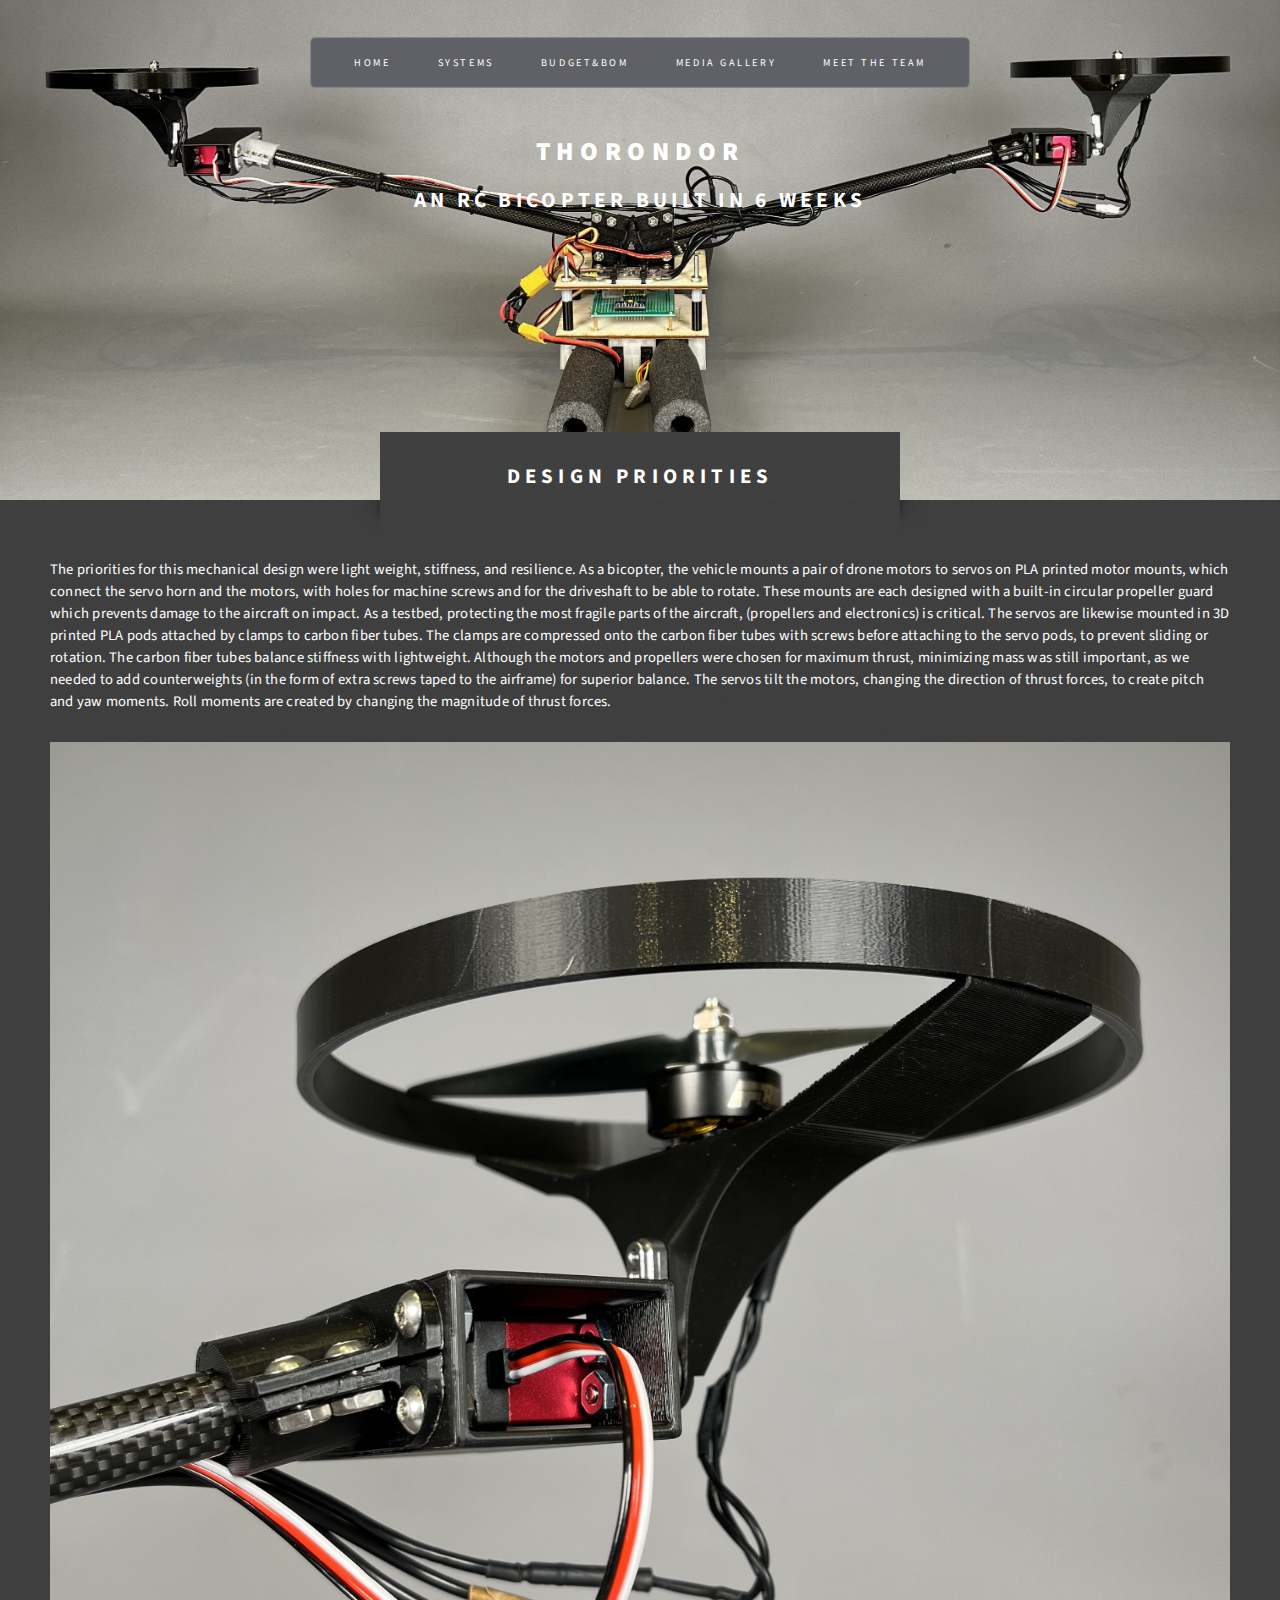
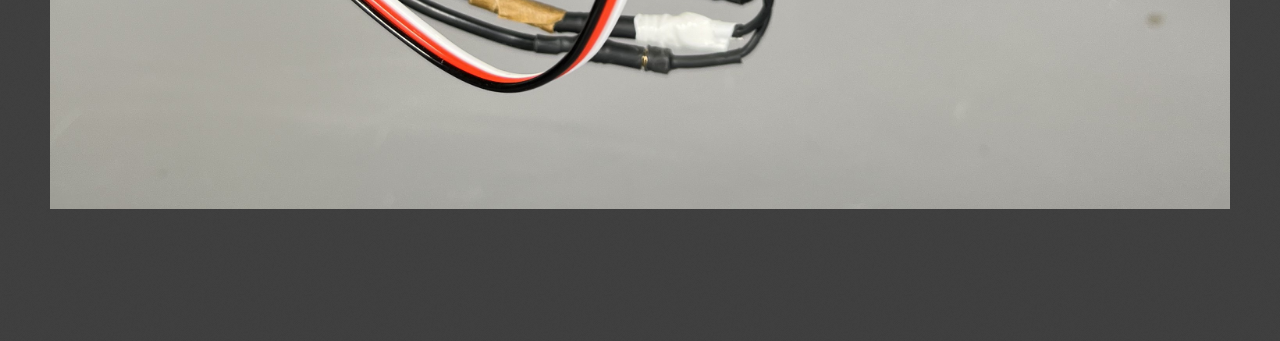
==== budget.html @ 1b98f62d "Added Mechanical Banner" ====
<!DOCTYPE HTML>
<!--
	Escape Velocity by HTML5 UP
	html5up.net | @ajlkn
	Free for personal and commercial use under the CCA 3.0 license (html5up.net/license)
-->
<html>
	<head>
		<title>Left Sidebar - Escape Velocity by HTML5 UP</title>
		<meta charset="utf-8" />
		<meta name="viewport" content="width=device-width, initial-scale=1, user-scalable=no" />
		<link rel="stylesheet" href="assets/css/main.css" />
	</head>
	<body class="left-sidebar is-preload">
		<div id="page-wrapper">

			<!-- Header -->
			<section id="header" class="wrapper" style="background: url('images/Hero_shot.jpg') no-repeat center center; background-size: cover; padding: 40px; text-align: center;min-height: 500px;" >

				<!-- Logo -->
				<div id="logo" style="position: relative; top: -70px;">
					<h1><a href="index.html"style = "color:white">Thorondor</a></h1>
					<p style = "color:white;font-size: 16pt;font-weight: bold;">An RC Bicopter Built in 6 Weeks</p>
				</div>

				<!-- Nav -->
					<nav id="nav">
						<ul>
							<li><a href="index.html">Home</a></li>
							<li>
								<a href="#">Systems</a>
								<ul>
									<li class = "current"></li><a href="mechanical.html">Mechanical</a></li>
									<li><a href="#">Software</a></li>
									<li><a href="electrial.html">Electrical</a></li>
									<li><a href="#">Simulation</a></li>
								</ul>
							</li>
							<li><a href="budget.html">Budget&BOM</a></li>
							<li><a href="right-sidebar.html">Media Gallery</a></li>
							<li><a href="team.html">Meet the Team</a></li>
						</ul>
					</nav>

			</section>
			<div id="main" class="wrapper style3">
				<div class="title">Design Priorities</div>
				<div class="container">
					<div id="content">
							<article class="box post">
								<header class="style2">
									<p style="color:white";>
										The priorities for this mechanical design were light weight, stiffness, and resilience. As a bicopter, the vehicle mounts a pair of drone motors
										 to servos on PLA printed motor mounts, which connect the servo horn and the motors, with holes for machine screws and for the driveshaft to be 
										 able to rotate. These mounts are each designed with a built-in circular propeller guard which prevents damage to the aircraft on impact. As a 
										 testbed, protecting the most fragile parts of the aircraft, (propellers and electronics) is critical. The servos are likewise mounted in 3D 
										 printed PLA pods attached by clamps to carbon fiber tubes. The clamps are compressed onto the carbon fiber tubes with screws before attaching 
										 to the servo pods, to prevent sliding or rotation. The carbon fiber tubes balance stiffness with lightweight. Although the motors and propellers
										  were chosen for maximum thrust, minimizing mass was still important, as we needed to add counterweights (in the form of extra screws taped to 
										  the airframe) for superior balance. The servos tilt the motors, changing the direction of thrust forces, to create pitch and yaw moments.
										 Roll moments are created by changing the magnitude of thrust forces. 
								</header>
								<a href="#" class="image featured" style= "border: none;">
									<img src="images/mechanical/Nacell.jpg" alt="" />
								</a>
						</div>

				</div>
			</div>


		<!-- Scripts -->
			<script src="assets/js/jquery.min.js"></script>
			<script src="assets/js/jquery.dropotron.min.js"></script>
			<script src="assets/js/browser.min.js"></script>
			<script src="assets/js/breakpoints.min.js"></script>
			<script src="assets/js/util.js"></script>
			<script src="assets/js/main.js"></script>

	</body>
</html>
---- assets/css/main.css ----
@import url("fontawesome-all.min.css");
@import url("https://fonts.googleapis.com/css?family=Source+Sans+Pro:400,400italic,700,900");

/*
	Escape Velocity by HTML5 UP
	html5up.net | @ajlkn
	Free for personal and commercial use under the CCA 3.0 license (html5up.net/license)
*/

html, body, div, span, applet, object,
iframe, h1, h2, h3, h4, h5, h6, p, blockquote,
pre, a, abbr, acronym, address, big, cite,
code, del, dfn, em, img, ins, kbd, q, s, samp,
small, strike, strong, sub, sup, tt, var, b,
u, i, center, dl, dt, dd, ol, ul, li, fieldset,
form, label, legend, table, caption, tbody,
tfoot, thead, tr, th, td, article, aside,
canvas, details, embed, figure, figcaption,
footer, header, hgroup, menu, nav, output, ruby,
section, summary, time, mark, audio{
	margin: 0;
	padding: 0;
	border: 0;
	font-size: 100%;
	font: inherit;
	vertical-align: baseline;}

article, aside, details, figcaption, figure,
footer, header, hgroup, menu, nav, section {
	display: block;}

body {
	line-height: 1;
}

ol, ul {
	list-style: none;
}
.video-container {
    position: relative;
    width: 100%; /* Adjust width as needed */
    height: auto; /* Maintain aspect ratio */
    overflow: hidden;
}

video {
    width: 100%; /* Video will span the full width of the container */
    height: auto; /* Maintain aspect ratio */
    object-fit: cover; /* Ensures the video fills the container without distortion */
}
blockquote, q {
	quotes: none;
}

	blockquote:before, blockquote:after, q:before, q:after {
		content: '';
		content: none;
	}

table {
	border-collapse: collapse;
	border-spacing: 0;
}

body {
	-webkit-text-size-adjust: none;
}

mark {
	background-color: transparent;
	color: inherit;
}

input::-moz-focus-inner {
	border: 0;
	padding: 0;
}
.separator {
    width: 100%; /* Full width of the container */
    height: 2px; /* Thickness of the line */
    background-color: #383838; /* Line color */
    margin: 20px 0; /* Spacing above and below the line */
}
input, select, textarea {
	-moz-appearance: none;
	-webkit-appearance: none;
	-ms-appearance: none;
	appearance: none;
}

/* Basic */

	@-ms-viewport {
		width: device-width;
	}

	html {
		box-sizing: border-box;
	}

	*, *:before, *:after {
		box-sizing: inherit;
	}

	body.is-preload *, body.is-preload *:before, body.is-preload *:after {
		-moz-animation: none !important;
		-webkit-animation: none !important;
		-ms-animation: none !important;
		animation: none !important;
		-moz-transition: none !important;
		-webkit-transition: none !important;
		-ms-transition: none !important;
		transition: none !important;
	}

	body, input, textarea, select {
		font-family: 'Source Sans Pro', sans-serif;
		font-weight: 400;
		color: #919499;
		font-size: 14pt;
		line-height: 1.75em;
		letter-spacing: 0.025em;
	}

	h1, h2, h3, h4, h5, h6 {
		font-weight: 700;
		color: #484d55;
	}

		h1 a, h2 a, h3 a, h4 a, h5 a, h6 a {
			color: inherit;
			text-decoration: none;
		}

	a {
		-moz-transition: color .25s ease-in-out;
		-webkit-transition: color .25s ease-in-out;
		-ms-transition: color .25s ease-in-out;
		transition: color .25s ease-in-out;
		text-decoration: underline;
		color: #717479;
	}

		a:hover {
			text-decoration: none;
		}

	strong, b {
		font-weight: 700;
		color: #484d55;
	}

	blockquote {
		border-left: solid 0.5em #ddd;
		padding: 1em 0 1em 2em;
		font-style: italic;
	}

	em, i {
		font-style: italic;
	}

	hr {
		border: 0;
		border-top: solid 1px #ddd;
		margin: 2em 0 2em 0;
	}

	sub {
		position: relative;
		top: 0.5em;
		font-size: 0.8em;
	}

	sup {
		position: relative;
		top: -0.5em;
		font-size: 0.8em;
	}

	.nobr {
		white-space: nowrap;
	}

	br.clear {
		clear: both;
	}

	p, ul, ol, dl, table, blockquote, form {
		margin-bottom: 2em;
	}

/* Container */

	.container {
		margin: 0 auto;
		max-width: 100%;
		width: 68em;
	}

		@media screen and (max-width: 1680px) {

			.container {
				width: 70em;
			}

		}

		@media screen and (max-width: 1280px) {

			.container {
				width: calc(100% - 100px);
			}

		}

		@media screen and (max-width: 980px) {

			.container {
				width: calc(100% - 100px);
			}

		}

		@media screen and (max-width: 736px) {

			.container {
				width: calc(100% - 40px);
			}

		}

/* Row */

	.row {
		display: flex;
		flex-wrap: wrap;
		box-sizing: border-box;
		align-items: stretch;
	}

		.row > * {
			box-sizing: border-box;
		}

		.row.gtr-uniform > * > :last-child {
			margin-bottom: 0;
		}

		.row.aln-left {
			justify-content: flex-start;
		}

		.row.aln-center {
			justify-content: center;
		}

		.row.aln-right {
			justify-content: flex-end;
		}

		.row.aln-top {
			align-items: flex-start;
		}

		.row.aln-middle {
			align-items: center;
		}

		.row.aln-bottom {
			align-items: flex-end;
		}

		.row > .imp {
			order: -1;
		}

		.row > .col-1 {
			width: 8.33333%;
		}

		.row > .off-1 {
			margin-left: 8.33333%;
		}

		.row > .col-2 {
			width: 16.66667%;
		}

		.row > .off-2 {
			margin-left: 16.66667%;
		}

		.row > .col-3 {
			width: 25%;
		}

		.row > .off-3 {
			margin-left: 25%;
		}

		.row > .col-4 {
			width: 33.33333%;
		}

		.row > .off-4 {
			margin-left: 33.33333%;
		}

		.row > .col-5 {
			width: 41.66667%;
		}

		.row > .off-5 {
			margin-left: 41.66667%;
		}

		.row > .col-6 {
			width: 50%;
		}

		.row > .off-6 {
			margin-left: 50%;
		}

		.row > .col-7 {
			width: 58.33333%;
		}

		.row > .off-7 {
			margin-left: 58.33333%;
		}

		.row > .col-8 {
			width: 66.66667%;
		}

		.row > .off-8 {
			margin-left: 66.66667%;
		}

		.row > .col-9 {
			width: 75%;
		}

		.row > .off-9 {
			margin-left: 75%;
		}

		.row > .col-10 {
			width: 83.33333%;
		}

		.row > .off-10 {
			margin-left: 83.33333%;
		}

		.row > .col-11 {
			width: 91.66667%;
		}

		.row > .off-11 {
			margin-left: 91.66667%;
		}

		.row > .col-12 {
			width: 100%;
		}

		.row > .off-12 {
			margin-left: 100%;
		}

		.row.gtr-0 {
			margin-top: 0px;
			margin-left: 0px;
		}

			.row.gtr-0 > * {
				padding: 0px 0 0 0px;
			}

			.row.gtr-0.gtr-uniform {
				margin-top: 0px;
			}

				.row.gtr-0.gtr-uniform > * {
					padding-top: 0px;
				}

		.row.gtr-25 {
			margin-top: -12.5px;
			margin-left: -12.5px;
		}

			.row.gtr-25 > * {
				padding: 12.5px 0 0 12.5px;
			}

			.row.gtr-25.gtr-uniform {
				margin-top: -12.5px;
			}

				.row.gtr-25.gtr-uniform > * {
					padding-top: 12.5px;
				}

		.row.gtr-50 {
			margin-top: -25px;
			margin-left: -25px;
		}

			.row.gtr-50 > * {
				padding: 25px 0 0 25px;
			}

			.row.gtr-50.gtr-uniform {
				margin-top: -25px;
			}

				.row.gtr-50.gtr-uniform > * {
					padding-top: 25px;
				}

		.row {
			margin-top: -50px;
			margin-left: -50px;
		}

			.row > * {
				padding: 50px 0 0 50px;
			}

			.row.gtr-uniform {
				margin-top: -50px;
			}

				.row.gtr-uniform > * {
					padding-top: 50px;
				}

		.row.gtr-150 {
			margin-top: -75px;
			margin-left: -75px;
		}

			.row.gtr-150 > * {
				padding: 75px 0 0 75px;
			}

			.row.gtr-150.gtr-uniform {
				margin-top: -75px;
			}

				.row.gtr-150.gtr-uniform > * {
					padding-top: 75px;
				}

		.row.gtr-200 {
			margin-top: -100px;
			margin-left: -100px;
		}

			.row.gtr-200 > * {
				padding: 100px 0 0 100px;
			}

			.row.gtr-200.gtr-uniform {
				margin-top: -100px;
			}

				.row.gtr-200.gtr-uniform > * {
					padding-top: 100px;
				}

		@media screen and (max-width: 1680px) {

			.row {
				display: flex;
				flex-wrap: wrap;
				box-sizing: border-box;
				align-items: stretch;
			}

				.row > * {
					box-sizing: border-box;
				}

				.row.gtr-uniform > * > :last-child {
					margin-bottom: 0;
				}

				.row.aln-left {
					justify-content: flex-start;
				}

				.row.aln-center {
					justify-content: center;
				}

				.row.aln-right {
					justify-content: flex-end;
				}

				.row.aln-top {
					align-items: flex-start;
				}

				.row.aln-middle {
					align-items: center;
				}

				.row.aln-bottom {
					align-items: flex-end;
				}

				.row > .imp-xlarge {
					order: -1;
				}

				.row > .col-1-xlarge {
					width: 8.33333%;
				}

				.row > .off-1-xlarge {
					margin-left: 8.33333%;
				}

				.row > .col-2-xlarge {
					width: 16.66667%;
				}

				.row > .off-2-xlarge {
					margin-left: 16.66667%;
				}

				.row > .col-3-xlarge {
					width: 25%;
				}

				.row > .off-3-xlarge {
					margin-left: 25%;
				}

				.row > .col-4-xlarge {
					width: 33.33333%;
				}

				.row > .off-4-xlarge {
					margin-left: 33.33333%;
				}

				.row > .col-5-xlarge {
					width: 41.66667%;
				}

				.row > .off-5-xlarge {
					margin-left: 41.66667%;
				}

				.row > .col-6-xlarge {
					width: 50%;
				}

				.row > .off-6-xlarge {
					margin-left: 50%;
				}

				.row > .col-7-xlarge {
					width: 58.33333%;
				}

				.row > .off-7-xlarge {
					margin-left: 58.33333%;
				}

				.row > .col-8-xlarge {
					width: 66.66667%;
				}

				.row > .off-8-xlarge {
					margin-left: 66.66667%;
				}

				.row > .col-9-xlarge {
					width: 75%;
				}

				.row > .off-9-xlarge {
					margin-left: 75%;
				}

				.row > .col-10-xlarge {
					width: 83.33333%;
				}

				.row > .off-10-xlarge {
					margin-left: 83.33333%;
				}

				.row > .col-11-xlarge {
					width: 91.66667%;
				}

				.row > .off-11-xlarge {
					margin-left: 91.66667%;
				}

				.row > .col-12-xlarge {
					width: 100%;
				}

				.row > .off-12-xlarge {
					margin-left: 100%;
				}

				.row.gtr-0 {
					margin-top: 0px;
					margin-left: 0px;
				}

					.row.gtr-0 > * {
						padding: 0px 0 0 0px;
					}

					.row.gtr-0.gtr-uniform {
						margin-top: 0px;
					}

						.row.gtr-0.gtr-uniform > * {
							padding-top: 0px;
						}

				.row.gtr-25 {
					margin-top: -12.5px;
					margin-left: -12.5px;
				}

					.row.gtr-25 > * {
						padding: 12.5px 0 0 12.5px;
					}

					.row.gtr-25.gtr-uniform {
						margin-top: -12.5px;
					}

						.row.gtr-25.gtr-uniform > * {
							padding-top: 12.5px;
						}

				.row.gtr-50 {
					margin-top: -25px;
					margin-left: -25px;
				}

					.row.gtr-50 > * {
						padding: 25px 0 0 25px;
					}

					.row.gtr-50.gtr-uniform {
						margin-top: -25px;
					}

						.row.gtr-50.gtr-uniform > * {
							padding-top: 25px;
						}

				.row {
					margin-top: -50px;
					margin-left: -50px;
				}

					.row > * {
						padding: 50px 0 0 50px;
					}

					.row.gtr-uniform {
						margin-top: -50px;
					}

						.row.gtr-uniform > * {
							padding-top: 50px;
						}

				.row.gtr-150 {
					margin-top: -75px;
					margin-left: -75px;
				}

					.row.gtr-150 > * {
						padding: 75px 0 0 75px;
					}

					.row.gtr-150.gtr-uniform {
						margin-top: -75px;
					}

						.row.gtr-150.gtr-uniform > * {
							padding-top: 75px;
						}

				.row.gtr-200 {
					margin-top: -100px;
					margin-left: -100px;
				}

					.row.gtr-200 > * {
						padding: 100px 0 0 100px;
					}

					.row.gtr-200.gtr-uniform {
						margin-top: -100px;
					}

						.row.gtr-200.gtr-uniform > * {
							padding-top: 100px;
						}

		}

		@media screen and (max-width: 1280px) {

			.row {
				display: flex;
				flex-wrap: wrap;
				box-sizing: border-box;
				align-items: stretch;
			}

				.row > * {
					box-sizing: border-box;
				}

				.row.gtr-uniform > * > :last-child {
					margin-bottom: 0;
				}

				.row.aln-left {
					justify-content: flex-start;
				}

				.row.aln-center {
					justify-content: center;
				}

				.row.aln-right {
					justify-content: flex-end;
				}

				.row.aln-top {
					align-items: flex-start;
				}

				.row.aln-middle {
					align-items: center;
				}

				.row.aln-bottom {
					align-items: flex-end;
				}

				.row > .imp-large {
					order: -1;
				}

				.row > .col-1-large {
					width: 8.33333%;
				}

				.row > .off-1-large {
					margin-left: 8.33333%;
				}

				.row > .col-2-large {
					width: 16.66667%;
				}

				.row > .off-2-large {
					margin-left: 16.66667%;
				}

				.row > .col-3-large {
					width: 25%;
				}

				.row > .off-3-large {
					margin-left: 25%;
				}

				.row > .col-4-large {
					width: 33.33333%;
				}

				.row > .off-4-large {
					margin-left: 33.33333%;
				}

				.row > .col-5-large {
					width: 41.66667%;
				}

				.row > .off-5-large {
					margin-left: 41.66667%;
				}

				.row > .col-6-large {
					width: 50%;
				}

				.row > .off-6-large {
					margin-left: 50%;
				}

				.row > .col-7-large {
					width: 58.33333%;
				}

				.row > .off-7-large {
					margin-left: 58.33333%;
				}

				.row > .col-8-large {
					width: 66.66667%;
				}

				.row > .off-8-large {
					margin-left: 66.66667%;
				}

				.row > .col-9-large {
					width: 75%;
				}

				.row > .off-9-large {
					margin-left: 75%;
				}

				.row > .col-10-large {
					width: 83.33333%;
				}

				.row > .off-10-large {
					margin-left: 83.33333%;
				}

				.row > .col-11-large {
					width: 91.66667%;
				}

				.row > .off-11-large {
					margin-left: 91.66667%;
				}

				.row > .col-12-large {
					width: 100%;
				}

				.row > .off-12-large {
					margin-left: 100%;
				}

				.row.gtr-0 {
					margin-top: 0px;
					margin-left: 0px;
				}

					.row.gtr-0 > * {
						padding: 0px 0 0 0px;
					}

					.row.gtr-0.gtr-uniform {
						margin-top: 0px;
					}

						.row.gtr-0.gtr-uniform > * {
							padding-top: 0px;
						}

				.row.gtr-25 {
					margin-top: -8.75px;
					margin-left: -8.75px;
				}

					.row.gtr-25 > * {
						padding: 8.75px 0 0 8.75px;
					}

					.row.gtr-25.gtr-uniform {
						margin-top: -8.75px;
					}

						.row.gtr-25.gtr-uniform > * {
							padding-top: 8.75px;
						}

				.row.gtr-50 {
					margin-top: -17.5px;
					margin-left: -17.5px;
				}

					.row.gtr-50 > * {
						padding: 17.5px 0 0 17.5px;
					}

					.row.gtr-50.gtr-uniform {
						margin-top: -17.5px;
					}

						.row.gtr-50.gtr-uniform > * {
							padding-top: 17.5px;
						}

				.row {
					margin-top: -35px;
					margin-left: -35px;
				}

					.row > * {
						padding: 35px 0 0 35px;
					}

					.row.gtr-uniform {
						margin-top: -35px;
					}

						.row.gtr-uniform > * {
							padding-top: 35px;
						}

				.row.gtr-150 {
					margin-top: -52.5px;
					margin-left: -52.5px;
				}

					.row.gtr-150 > * {
						padding: 52.5px 0 0 52.5px;
					}

					.row.gtr-150.gtr-uniform {
						margin-top: -52.5px;
					}

						.row.gtr-150.gtr-uniform > * {
							padding-top: 52.5px;
						}

				.row.gtr-200 {
					margin-top: -70px;
					margin-left: -70px;
				}

					.row.gtr-200 > * {
						padding: 70px 0 0 70px;
					}

					.row.gtr-200.gtr-uniform {
						margin-top: -70px;
					}

						.row.gtr-200.gtr-uniform > * {
							padding-top: 70px;
						}

		}

		@media screen and (max-width: 980px) {

			.row {
				display: flex;
				flex-wrap: wrap;
				box-sizing: border-box;
				align-items: stretch;
			}

				.row > * {
					box-sizing: border-box;
				}

				.row.gtr-uniform > * > :last-child {
					margin-bottom: 0;
				}

				.row.aln-left {
					justify-content: flex-start;
				}

				.row.aln-center {
					justify-content: center;
				}

				.row.aln-right {
					justify-content: flex-end;
				}

				.row.aln-top {
					align-items: flex-start;
				}

				.row.aln-middle {
					align-items: center;
				}

				.row.aln-bottom {
					align-items: flex-end;
				}

				.row > .imp-medium {
					order: -1;
				}

				.row > .col-1-medium {
					width: 8.33333%;
				}

				.row > .off-1-medium {
					margin-left: 8.33333%;
				}

				.row > .col-2-medium {
					width: 16.66667%;
				}

				.row > .off-2-medium {
					margin-left: 16.66667%;
				}

				.row > .col-3-medium {
					width: 25%;
				}

				.row > .off-3-medium {
					margin-left: 25%;
				}

				.row > .col-4-medium {
					width: 33.33333%;
				}

				.row > .off-4-medium {
					margin-left: 33.33333%;
				}

				.row > .col-5-medium {
					width: 41.66667%;
				}

				.row > .off-5-medium {
					margin-left: 41.66667%;
				}

				.row > .col-6-medium {
					width: 50%;
				}

				.row > .off-6-medium {
					margin-left: 50%;
				}

				.row > .col-7-medium {
					width: 58.33333%;
				}

				.row > .off-7-medium {
					margin-left: 58.33333%;
				}

				.row > .col-8-medium {
					width: 66.66667%;
				}

				.row > .off-8-medium {
					margin-left: 66.66667%;
				}

				.row > .col-9-medium {
					width: 75%;
				}

				.row > .off-9-medium {
					margin-left: 75%;
				}

				.row > .col-10-medium {
					width: 83.33333%;
				}

				.row > .off-10-medium {
					margin-left: 83.33333%;
				}

				.row > .col-11-medium {
					width: 91.66667%;
				}

				.row > .off-11-medium {
					margin-left: 91.66667%;
				}

				.row > .col-12-medium {
					width: 100%;
				}

				.row > .off-12-medium {
					margin-left: 100%;
				}

				.row.gtr-0 {
					margin-top: 0px;
					margin-left: 0px;
				}

					.row.gtr-0 > * {
						padding: 0px 0 0 0px;
					}

					.row.gtr-0.gtr-uniform {
						margin-top: 0px;
					}

						.row.gtr-0.gtr-uniform > * {
							padding-top: 0px;
						}

				.row.gtr-25 {
					margin-top: -12.5px;
					margin-left: -12.5px;
				}

					.row.gtr-25 > * {
						padding: 12.5px 0 0 12.5px;
					}

					.row.gtr-25.gtr-uniform {
						margin-top: -12.5px;
					}

						.row.gtr-25.gtr-uniform > * {
							padding-top: 12.5px;
						}

				.row.gtr-50 {
					margin-top: -25px;
					margin-left: -25px;
				}

					.row.gtr-50 > * {
						padding: 25px 0 0 25px;
					}

					.row.gtr-50.gtr-uniform {
						margin-top: -25px;
					}

						.row.gtr-50.gtr-uniform > * {
							padding-top: 25px;
						}

				.row {
					margin-top: -50px;
					margin-left: -50px;
				}

					.row > * {
						padding: 50px 0 0 50px;
					}

					.row.gtr-uniform {
						margin-top: -50px;
					}

						.row.gtr-uniform > * {
							padding-top: 50px;
						}

				.row.gtr-150 {
					margin-top: -75px;
					margin-left: -75px;
				}

					.row.gtr-150 > * {
						padding: 75px 0 0 75px;
					}

					.row.gtr-150.gtr-uniform {
						margin-top: -75px;
					}

						.row.gtr-150.gtr-uniform > * {
							padding-top: 75px;
						}

				.row.gtr-200 {
					margin-top: -100px;
					margin-left: -100px;
				}

					.row.gtr-200 > * {
						padding: 100px 0 0 100px;
					}

					.row.gtr-200.gtr-uniform {
						margin-top: -100px;
					}

						.row.gtr-200.gtr-uniform > * {
							padding-top: 100px;
						}

		}

		@media screen and (max-width: 736px) {

			.row {
				display: flex;
				flex-wrap: wrap;
				box-sizing: border-box;
				align-items: stretch;
			}

				.row > * {
					box-sizing: border-box;
				}

				.row.gtr-uniform > * > :last-child {
					margin-bottom: 0;
				}

				.row.aln-left {
					justify-content: flex-start;
				}

				.row.aln-center {
					justify-content: center;
				}

				.row.aln-right {
					justify-content: flex-end;
				}

				.row.aln-top {
					align-items: flex-start;
				}

				.row.aln-middle {
					align-items: center;
				}

				.row.aln-bottom {
					align-items: flex-end;
				}

				.row > .imp-small {
					order: -1;
				}

				.row > .col-1-small {
					width: 8.33333%;
				}

				.row > .off-1-small {
					margin-left: 8.33333%;
				}

				.row > .col-2-small {
					width: 16.66667%;
				}

				.row > .off-2-small {
					margin-left: 16.66667%;
				}

				.row > .col-3-small {
					width: 25%;
				}

				.row > .off-3-small {
					margin-left: 25%;
				}

				.row > .col-4-small {
					width: 33.33333%;
				}

				.row > .off-4-small {
					margin-left: 33.33333%;
				}

				.row > .col-5-small {
					width: 41.66667%;
				}

				.row > .off-5-small {
					margin-left: 41.66667%;
				}

				.row > .col-6-small {
					width: 50%;
				}

				.row > .off-6-small {
					margin-left: 50%;
				}

				.row > .col-7-small {
					width: 58.33333%;
				}

				.row > .off-7-small {
					margin-left: 58.33333%;
				}

				.row > .col-8-small {
					width: 66.66667%;
				}

				.row > .off-8-small {
					margin-left: 66.66667%;
				}

				.row > .col-9-small {
					width: 75%;
				}

				.row > .off-9-small {
					margin-left: 75%;
				}

				.row > .col-10-small {
					width: 83.33333%;
				}

				.row > .off-10-small {
					margin-left: 83.33333%;
				}

				.row > .col-11-small {
					width: 91.66667%;
				}

				.row > .off-11-small {
					margin-left: 91.66667%;
				}

				.row > .col-12-small {
					width: 100%;
				}

				.row > .off-12-small {
					margin-left: 100%;
				}

				.row.gtr-0 {
					margin-top: 0px;
					margin-left: 0px;
				}

					.row.gtr-0 > * {
						padding: 0px 0 0 0px;
					}

					.row.gtr-0.gtr-uniform {
						margin-top: 0px;
					}

						.row.gtr-0.gtr-uniform > * {
							padding-top: 0px;
						}

				.row.gtr-25 {
					margin-top: -7.5px;
					margin-left: -7.5px;
				}

					.row.gtr-25 > * {
						padding: 7.5px 0 0 7.5px;
					}

					.row.gtr-25.gtr-uniform {
						margin-top: -7.5px;
					}

						.row.gtr-25.gtr-uniform > * {
							padding-top: 7.5px;
						}

				.row.gtr-50 {
					margin-top: -15px;
					margin-left: -15px;
				}

					.row.gtr-50 > * {
						padding: 15px 0 0 15px;
					}

					.row.gtr-50.gtr-uniform {
						margin-top: -15px;
					}

						.row.gtr-50.gtr-uniform > * {
							padding-top: 15px;
						}

				.row {
					margin-top: -30px;
					margin-left: -30px;
				}

					.row > * {
						padding: 30px 0 0 30px;
					}

					.row.gtr-uniform {
						margin-top: -30px;
					}

						.row.gtr-uniform > * {
							padding-top: 30px;
						}

				.row.gtr-150 {
					margin-top: -45px;
					margin-left: -45px;
				}

					.row.gtr-150 > * {
						padding: 45px 0 0 45px;
					}

					.row.gtr-150.gtr-uniform {
						margin-top: -45px;
					}

						.row.gtr-150.gtr-uniform > * {
							padding-top: 45px;
						}

				.row.gtr-200 {
					margin-top: -60px;
					margin-left: -60px;
				}

					.row.gtr-200 > * {
						padding: 60px 0 0 60px;
					}

					.row.gtr-200.gtr-uniform {
						margin-top: -60px;
					}

						.row.gtr-200.gtr-uniform > * {
							padding-top: 60px;
						}

		}

/* Section/Article */

	section,
	article {
		margin: 0 0 4em 0;
	}

	section > :last-child,
	article > :last-child,
	section:last-child,
	article:last-child {
		margin-bottom: 0;
	}

	header.style1 {
		text-align: center;
		padding: 3em 0 3em 0;
	}

		header.style1 h2 {
			font-weight: 700;
			font-size: 2em;
			letter-spacing: 0.075em;
			line-height: 1.5em;
		}

		header.style1 p {
			color: #b1b4b9;
			display: block;
			margin: 1.15em 0 0 0;
			font-size: 1.3em;
			letter-spacing: 0.075em;
			line-height: 1.5em;
		}

/* Table */

	table {
		width: 100%;
	}

		table.default {
			width: 100%;
		}

			table.default tbody tr:nth-child(2n+2) {
				background: #f4f4f4;
			}

			table.default td {
				padding: 0.5em 1em 0.5em 1em;
			}

			table.default th {
				text-align: left;
				font-weight: 400;
				padding: 0.5em 1em 0.5em 1em;
			}

			table.default thead {
				background: #484d55;
				color: #fff;
			}

			table.default tfoot {
				background: #eee;
			}

/* Form */

	form label {
		display: block;
		font-weight: 700;
		color: #484d55;
		margin: 0.25em 0 0.5em 0;
	}

	form input[type="text"],
	form input[type="email"],
	form input[type="password"],
	form select,
	form textarea {
		-moz-transition: all .25s ease-in-out;
		-webkit-transition: all .25s ease-in-out;
		-ms-transition: all .25s ease-in-out;
		transition: all .25s ease-in-out;
		-webkit-appearance: none;
		display: block;
		border: 0;
		background: #eee;
		box-shadow: inset 0px 0px 1px 0px #a0a1a7;
		border-radius: 0.35em;
		width: 100%;
		padding: 0.75em 1em 0.75em 1em;
	}

		form input[type="text"]:focus,
		form input[type="email"]:focus,
		form input[type="password"]:focus,
		form select:focus,
		form textarea:focus {
			background: #f8f8f8;
		}

	form input[type="text"],
	form input[type="email"]
	input[type="password"] {
		line-height: 1em;
	}

	form select {
		line-height: 1em;
	}

	form textarea {
		min-height: 8em;
	}

	form ul.actions {
		margin-top: 0;
	}

	form ::-webkit-input-placeholder {
		color: #555 !important;
		font-style: italic;
		line-height: 1.35em;
	}

	form :-moz-placeholder {
		color: #555 !important;
		font-style: italic;
	}

	form ::-moz-placeholder {
		color: #555 !important;
		font-style: italic;
	}

	form :-ms-input-placeholder {
		color: #555 !important;
		font-style: italic;
	}

	form ::-moz-focus-inner {
		border: 0;
	}

/* Image */

	.image {
		display: inline-block;
	}

		.image img {
			display: block;
			width: 100%;
		}

		.image.fit {
			display: block;
			width: 100%;
		}

		.image.left {
			float: left;
			margin: 0 2em 2em 0;
		}

		.image.centered {
			display: block;
			margin: 0 0 2em 0;
		}

			.image.centered img {
				margin: 0 auto;
				width: auto;
			}

		.image.featured {
			display: block;
			width: 100%;
			margin: 0 0 2em 0;
		}

/* Button */

	input[type="button"],
	input[type="submit"],
	input[type="reset"],
	button,
	.button {
		-moz-transition: all .25s ease-in-out;
		-webkit-transition: all .25s ease-in-out;
		-ms-transition: all .25s ease-in-out;
		transition: all .25s ease-in-out;
		display: inline-block;
		background: #444;
		text-align: center;
		text-transform: uppercase;
		font-weight: 700;
		letter-spacing: 0.25em;
		text-decoration: none;
		border-radius: 0.35em;
		border: 0;
		outline: 0;
		cursor: pointer;
		padding: 0 2.25em 0 2.25em;
		font-size: 0.9em;
		min-width: 12em;
		height: 4em;
		line-height: 4em;
	}

		input[type="button"]:hover,
		input[type="submit"]:hover,
		input[type="reset"]:hover,
		button:hover,
		.button:hover {
			background-color: #f98780;
		}

		input[type="button"].large,
		input[type="submit"].large,
		input[type="reset"].large,
		button.large,
		.button.large {
			font-size: 1em;
			min-width: 14em;
		}

		input[type="button"].style1,
		input[type="submit"].style1,
		input[type="reset"].style1,
		button.style1,
		.button.style1 {
			background: #e97770 url("images/overlay.png");
			color: #fff;
		}

			input[type="button"].style1:hover,
			input[type="submit"].style1:hover,
			input[type="reset"].style1:hover,
			button.style1:hover,
			.button.style1:hover {
				background-color: #f98780;
			}

			input[type="button"].style1:active,
			input[type="submit"].style1:active,
			input[type="reset"].style1:active,
			button.style1:active,
			.button.style1:active {
				background-color: #d96760;
			}

		input[type="button"].style2,
		input[type="submit"].style2,
		input[type="reset"].style2,
		button.style2,
		.button.style2 {
			background: none;
			color: #606167;
			box-shadow: inset 0px 0px 2px 0px #a0a1a7;
		}

			input[type="button"].style2:hover,
			input[type="submit"].style2:hover,
			input[type="reset"].style2:hover,
			button.style2:hover,
			.button.style2:hover {
				box-shadow: inset 0px 0px 2px 0px #606167;
			}

			input[type="button"].style2:active,
			input[type="submit"].style2:active,
			input[type="reset"].style2:active,
			button.style2:active,
			.button.style2:active {
				box-shadow: inset 0px 0px 2px 0px #202127;
			}

		input[type="button"].style3,
		input[type="submit"].style3,
		input[type="reset"].style3,
		button.style3,
		.button.style3 {
			background: #2f333b url("images/overlay.png");
			color: #fff;
		}

			input[type="button"].style3:hover,
			input[type="submit"].style3:hover,
			input[type="reset"].style3:hover,
			button.style3:hover,
			.button.style3:hover {
				background-color: #3f434b;
			}

			input[type="button"].style3:active,
			input[type="submit"].style3:active,
			input[type="reset"].style3:active,
			button.style3:active,
			.button.style3:active {
				background-color: #1f232b;
			}

/* List */

	ul {
		list-style: disc;
		padding-left: 1em;
	}

		ul li {
			padding-left: 0.5em;
		}

		ul.style2 {
			list-style: none;
			padding-left: 0;
		}

			ul.style2 li {
				border-top: solid 1px #eee;
				padding: 1.5em 0 0 0;
				margin: 1.5em 0 0 0;
			}

				ul.style2 li:first-child {
					border-top: 0;
					padding-top: 0;
					margin-top: 0;
				}

		ul.style3 {
			list-style: none;
			padding-left: 0;
		}

			ul.style3 li {
				border-top: solid 1px #eee;
				padding: 0.5em 0 0 0;
				margin: 0.5em 0 0 0;
			}

				ul.style3 li:first-child {
					border-top: 0;
					padding-top: 0;
					margin-top: 0;
				}

	ol {
		list-style: decimal;
		padding-left: 1.25em;
	}

		ol li {
			padding-left: 0.25em;
		}

/* Actions */

	ul.actions {
		list-style: none;
		padding-left: 0;
		margin: 3em 0 0 0;
	}

		ul.actions li {
			display: inline-block;
			margin: 0 0.75em 0 0.75em;
			padding-left: 0;
		}

			ul.actions li:first-child {
				margin-left: 0;
			}

			ul.actions li:last-child {
				margin-right: 0;
			}

		ul.actions.special {
			text-align: center;
		}

/* Feature List */

	.feature-list {
		max-width: 58em;
		margin-left: auto;
		margin-right: auto;
		position: relative;
		top: 0.75em;
	}

		.feature-list section {
			border-top: solid 1px #eee;
			padding-top: 3em;
			padding-left: 5em;
			position: relative;
		}

		@media screen and (min-width: 981px) {

			.feature-list > .row > :nth-child(-n + 2) > section {
				border-top: 0;
				padding-top: 0;
			}

		}

		.feature-list h3 {
			color: #e97770 !important;
			margin: -0.35em 0 0.75em 0;
			font-size: 1.15em;
			letter-spacing: 0.05em;
		}

			.feature-list h3:before {
				display: block;
				color: #fff;
				background: #2f333b url("images/overlay.png");
				border-radius: 2.5em;
				text-align: center;
				width: 2.5em;
				height: 2.5em;
				line-height: 2.5em;
				margin-right: 0.75em;
				position: absolute;
				left: 0;
				margin-top: -0.5em;
			}

		.feature-list.small section {
			padding-left: 3.5em;
		}

		.feature-list.small h3:before {
			font-size: 0.8em;
		}

/* Icons */

	.icon {
		text-decoration: none;
		text-decoration: none;
	}

		.icon:before {
			-moz-osx-font-smoothing: grayscale;
			-webkit-font-smoothing: antialiased;
			display: inline-block;
			font-style: normal;
			font-variant: normal;
			text-rendering: auto;
			line-height: 1;
			text-transform: none !important;
			font-family: 'Font Awesome 5 Free';
			font-weight: 400;
		}

		.icon:before {
			line-height: inherit;
			font-size: 1.25em;
		}

		.icon > .label {
			display: none;
		}

		.icon.solid:before {
			font-weight: 900;
		}

		.icon.brands:before {
			font-family: 'Font Awesome 5 Brands';
		}

/* Box */

	.box header {
		margin: 0 0 1.5em 0;
	}

		.box header.style1 {
			position: relative;
			margin: -0.5em 0 0 0;
			padding-top: 0;
		}

	.box h2 {
		margin: 0 0 0.75em 0;
		font-size: 1.15em;
		letter-spacing: 0.05em;
	}

	.box h3 {
		margin: 0 0 0.5em 0;
		font-size: 1em;
		font-weight: 600;
		letter-spacing: 0.05em;
	}

	.box.post-excerpt .image.left {
		position: relative;
		top: 0.5em;
		width: 5em;
	}

	.box.post-excerpt h3, .box.post-excerpt p {
		margin-left: 7em;
	}

/* Wrapper */

	.wrapper {
		position: relative;
		padding: 6em 0 9em 0;
	}

		.wrapper .title {
			position: absolute;
			top: 0;
			left: 50%;
			text-align: center;
			text-transform: uppercase;
			display: block;
			font-weight: 700;
			letter-spacing: 0.25em;
			font-size: 0.9em;
			width: 25em;
			height: 3.25em;
			top: -3.25em;
			line-height: 3.25em;
			margin-bottom: -3.25em;
			margin-left: -12.5em;
			padding-top: 0.5em;
		}

			.wrapper .title:before {
				content: '';
				position: absolute;
				bottom: -38px;
				left: -35px;
				width: 35px;
				height: 38px;
				background: url("images/shadow.png");
			}

			.wrapper .title:after {
				-moz-transform: scaleX(-1);
				-webkit-transform: scaleX(-1);
				-ms-transform: scaleX(-1);
				transform: scaleX(-1);
				content: '';
				position: absolute;
				bottom: -38px;
				right: -35px;
				width: 35px;
				height: 38px;
				background: url("images/shadow.png");
			}

		.wrapper.style1 {
			background: #e97770 url("images/overlay.png");
			color: #eee;
			color: rgba(255, 255, 255, 0.75);
		}

			.wrapper.style1 .title {
				background: #e97770 url("images/overlay.png");
				color: #fff;
				font-size: 1.3rem;
			}

			.wrapper.style1 h1, .wrapper.style1 h2, .wrapper.style1 h3, .wrapper.style1 h4, .wrapper.style1 h5, .wrapper.style1 h6, .wrapper.style1 strong, .wrapper.style1 b, .wrapper.style1 a {
				color: #fff;
			}

		.wrapper.style2 {
			background: #c2c2c2;
			color: #484d55;
		}

			.wrapper.style2 .title {
				background: #c2c2c2;
				color: #484d55;
				font-size: 1.3rem;
			}

		.wrapper.style3 {
			background: #414141 url("images/overlay.png");
			color: #fff;
		}

			.wrapper.style3 .title {
				background: #414141 url("images/overlay.png");
				color: #fff;
				font-size: 1.3rem;
			}

			.wrapper.style3 .image {
				border: solid 10px #fff;
			}

/* Page Wrapper */

	#page-wrapper > section {
		margin-bottom: 0;
	}

/* Header */

	#header {
		display: -moz-flex;
		display: -webkit-flex;
		display: -ms-flex;
		display: flex;
		-moz-align-items: center;
		-webkit-align-items: center;
		-ms-align-items: center;
		align-items: center;
		-moz-justify-content: center;
		-webkit-justify-content: center;
		-ms-justify-content: center;
		justify-content: center;
		position: relative;
		height: 24em;
		background: url("../../images/banner.jpg") center center;
		background-size: cover;
		padding: 0;
	}

		#header:before {
			content: '';
			position: absolute;
			top: 0;
			left: 0;
			width: 100%;
			height: 100%;
			background: url("images/overlay.png");
		}

		.homepage #header {
			height: 35em;
		}

/* Logo */

	#logo {
		width: 100%;
		text-align: center;
		position: relative;
		top: 1.5em;
	}

		#logo h1 {
			font-weight: 900;
			text-transform: uppercase;
			color: #fff;
			font-size: 2em;
			letter-spacing: 0.25em;
		}

		#logo p {
			color: #eee;
			color: rgba(255, 255, 255, 0.5);
			text-transform: uppercase;
			margin: 1.25em 0 0 0;
			display: block;
			letter-spacing: 0.2em;
			font-size: 0.9em;
		}

/* Nav */

	#nav {
		position: absolute;
		display: block;
		top: 2.5em;
		left: 0;
		width: 100%;
		text-align: center;
	}

		#nav > ul {
			display: inline-block;
			border-radius: 0.35em;
			box-shadow: inset 0px 0px 1px 1px rgba(255, 255, 255, 0.25);
			padding: 0 1.5em 0 1.5em;
			background-color: #606167; /* Solid background for the navigation bar */
		}

			#nav > ul > li {
				display: inline-block;
				text-align: center;
				padding: 0 1.5em 0 1.5em;
			}

				#nav > ul > li > ul {
					display: none;
				}

				#nav > ul > li > a, #nav > ul > li > span {
					display: block;
					color: white; /* Ensure text is readable on the solid background */
					text-transform: uppercase;
					text-decoration: none;
					font-size: 0.7em;
					letter-spacing: 0.25em;
					height: 5em;
					line-height: 5em;
					-moz-transition: all .25s ease-in-out;
					-webkit-transition: all .25s ease-in-out;
					-o-transition: all .25s ease-in-out;
					-ms-transition: all .25s ease-in-out;
					transition: all .25s ease-in-out;
					outline: 0;
				}

				#nav > ul > li:hover > a {
					color: #505050; /* Optional darker shade for hover */
				}

				#nav > ul > li.active > a, #nav > ul > li.active > span {
					color: #404040; /* Optional darker color for active state */
				}

	.dropotron {
		background: #222835 url("images/overlay.png");
		background-color: rgba(44, 50, 63, 0.925);
		padding: 1.25em 1em 1.25em 1em;
		border-radius: 0.35em;
		box-shadow: inset 0px 0px 1px 1px rgba(255, 255, 255, 0.25);
		min-width: 12em;
		text-align: left;
		margin-top: -1.25em;
		margin-left: -1px;
		list-style: none;
	}

		.dropotron.level-0 {
			margin-top: -1px;
			margin-left: 0;
			border-top-left-radius: 0;
			border-top-right-radius: 0;
		}

		.dropotron a, .dropotron span {
			-moz-transition: all .25s ease-in-out;
			-webkit-transition: all .25s ease-in-out;
			-ms-transition: all .25s ease-in-out;
			transition: all .25s ease-in-out;
			display: block;
			color: white; /* Ensure text is readable on the solid background */
			text-transform: uppercase;
			text-decoration: none;
			font-size: 0.7em;
			letter-spacing: 0.25em;
			border-top: solid 1px rgba(255, 255, 255, 0.15);
			line-height: 3em;
		}

		.dropotron li {
			padding-left: 0;
		}

			.dropotron li:first-child a, .dropotron li:first-child span {
				border-top: 0;
			}

			.dropotron li:hover > a, .dropotron li:hover > span {
				color: #505050; /* Optional darker shade for hover */
			}

/* Intro */

	#intro {
		padding-bottom: 8em;
		text-align: center;
	}

		#intro p.style1 {
			font-size: 1.5em;
			letter-spacing: 0.075em;
		}

		#intro p.style2 {
			font-weight: 700;
			color: #fff;
			border-radius: 0.35em;
			box-shadow: inset 0px 0px 1px 1px rgba(255, 255, 255, 0.25);
			font-size: 2.75em;
			letter-spacing: 0.075em;
			line-height: 1.35em;
			padding: 1em 0 1em 0;
			margin-bottom: 1em;
		}

			#intro p.style2 a {
				color: inherit;
				text-decoration: none;
			}

		#intro p.style3 {
			font-size: 1.1em;
			width: 48em;
			margin: 0 auto;
		}

/* Features */

	#features header.style1 {
		padding-bottom: 5em;
	}

	#features ul.actions {
		margin-top: 5em;
	}

/* Highlights */

	#highlights .highlight {
		text-align: center;
	}

		#highlights .highlight h3 {
			color: #e97770;
			margin: 0 0 0.75em 0;
			font-size: 1.15em;
			letter-spacing: 0.05em;
		}

/* Main */

/* Footer */

	#footer {
		background: #282b34 url("images/overlay.png");
		color: #eee;
		color: rgba(255, 255, 255, 0.5);
		padding-bottom: 6em;
	}

		#footer h1, #footer h2, #footer h3, #footer h4, #footer h5, #footer h6, #footer strong, #footer b, #footer a {
			color: #fff;
		}

		#footer hr {
			border-top-color: #333;
			border-top-color: rgba(255, 255, 255, 0.05);
		}

		#footer form input[type="text"],
		#footer form input[type="email"],
		#footer form input[type="password"],
		#footer form select,
		#footer form textarea {
			background: #ccc;
			box-shadow: none;
		}

			#footer form input[type="text"]:focus,
			#footer form input[type="email"]:focus,
			#footer form input[type="password"]:focus,
			#footer form select:focus,
			#footer form textarea:focus {
				background: #fff;
			}

		#footer input[type="button"],
		#footer input[type="submit"],
		#footer input[type="reset"],
		#footer button,
		#footer .button {
			color: #fff;
			box-shadow: inset 0px 0px 2px 0px rgba(255, 255, 255, 0.5);
		}

			#footer input[type="button"]:hover,
			#footer input[type="submit"]:hover,
			#footer input[type="reset"]:hover,
			#footer button:hover,
			#footer .button:hover {
				color: #fff;
				box-shadow: inset 0px 0px 2px 0px rgba(255, 255, 255, 0.65);
			}

			#footer input[type="button"]:active,
			#footer input[type="submit"]:active,
			#footer input[type="reset"]:active,
			#footer button:active,
			#footer .button:active {
				box-shadow: inset 0px 0px 2px 0px rgba(255, 255, 255, 0.75);
			}

			#footer input[type="button"].style2:active,
			#footer input[type="submit"].style2:active,
			#footer input[type="reset"].style2:active,
			#footer button.style2:active,
			#footer .button.style2:active {
				box-shadow: inset 0px 0px 2px 0px rgba(255, 255, 255, 0.75);
			}

		#footer .title {
			background: #282b34 url("images/overlay.png");
			color: #eee;
		}

		#footer header.style1 {
			padding-bottom: 6em;
			margin-bottom: 6em;
			border-bottom: solid 1px rgba(255, 255, 255, 0.05);
		}

			#footer header.style1 h2 {
				color: #fff;
			}

			#footer header.style1 .p {
				color: inherit;
			}

		#footer .feature-list {
			max-width: 100%;
		}

			#footer .feature-list section {
				border-top-color: rgba(255, 255, 255, 0.05);
			}

			#footer .feature-list h3:before {
				background: #3d4249 url("images/overlay.png");
			}

/* Copyright */

	#copyright {
		text-align: center;
		padding-top: 6em;
		margin-top: 6em;
		border-top: solid 1px rgba(255, 255, 255, 0.05);
	}

		#copyright ul {
			display: inline-block;
			border-radius: 0.35em;
			box-shadow: inset 0px 0px 1px 1px rgba(255, 255, 255, 0.05);
			color: #aaa;
			color: rgba(255, 255, 255, 0.25);
			padding: 0.75em 2em;
			font-size: 0.9em;
		}

			#copyright ul li {
				display: inline-block;
				margin-left: 1em;
				padding-left: 1em;
				border-left: solid 1px #333;
				border-left-color: rgba(255, 255, 255, 0.05);
			}

				#copyright ul li:first-child {
					border-left: 0;
					margin-left: 0;
					padding-left: 0;
				}

		#copyright a {
			color: inherit;
		}

			#copyright a:hover {
				color: #fff;
			}

/* XLarge */

	@media screen and (max-width: 1680px) {

		/* Basic */

			body, input, textarea, select {
				font-size: 12pt;
			}

	}

/* Large */

	@media screen and (max-width: 1280px) {

		/* Basic */

			body, input, select, textarea {
				font-size: 11pt;
				line-height: 1.5em;
				letter-spacing: 0.015em;
			}

		/* Wrapper */

			.wrapper {
				padding: 4em 0 7em 0;
			}

		/* Logo */

			#logo {
				margin-top: -0.5em !important;
			}

				#logo h1 {
					font-size: 1.75em;
				}

		/* Intro */

			#intro {
				padding-bottom: 7em;
			}

				#intro p.style1 {
					font-size: 1.25em;
				}

				#intro p.style2 {
					font-size: 2.25em;
				}

		/* Footer */

			#footer {
				padding-bottom: 4em;
			}

				#footer header.style1 {
					padding-bottom: 4em;
					margin-bottom: 4em;
					border-bottom: solid 1px rgba(255, 255, 255, 0.05);
				}

		/* Copyright */

			#copyright {
				padding-top: 4em;
				margin-top: 4em;
			}

	}

/* Medium */

	#navPanel, #titleBar {
		display: none;
	}

	@media screen and (max-width: 980px) {

		/* Section/Article */

			header br {
				display: none;
			}

		/* Form */

			form ul.actions {
				text-align: center;
			}

		/* Feature List */

			.feature-list {
				max-width: 40em;
			}

				.feature-list section {
					padding-top: 4em;
				}

				.feature-list > .row > :first-child > section {
					border-top: 0;
					padding-top: 0;
				}

		/* Nav */

			#nav {
				display: none;
			}

		/* Logo */

			#logo {
				top: 0;
			}

		/* Intro */

			#intro p.style3 {
				width: auto;
			}

		/* Highlights */

			#highlights .highlight {
				max-width: 40em;
				margin-left: auto;
				margin-right: auto;
			}

		/* Footer */

			#footer .feature-list {
				border-top: solid 1px rgba(255, 255, 255, 0.05);
				padding-top: 4em;
			}

	}

		@media screen and (max-width: 980px) and (min-width: 737px) {

				#footer .feature-list > .row > :nth-child(2) > section {
					border-top: 0;
					padding-top: 0;
				}

		}

	@media screen and (max-width: 980px) {

		/* Nav */

			#page-wrapper {
				-moz-backface-visibility: hidden;
				-webkit-backface-visibility: hidden;
				-ms-backface-visibility: hidden;
				backface-visibility: hidden;
				-moz-transition: -moz-transform 0.5s ease;
				-webkit-transition: -webkit-transform 0.5s ease;
				-ms-transition: -ms-transform 0.5s ease;
				transition: transform 0.5s ease;
				padding-bottom: 1px;
			}

			#titleBar {
				-moz-backface-visibility: hidden;
				-webkit-backface-visibility: hidden;
				-ms-backface-visibility: hidden;
				backface-visibility: hidden;
				-moz-transition: -moz-transform 0.5s ease;
				-webkit-transition: -webkit-transform 0.5s ease;
				-ms-transition: -ms-transform 0.5s ease;
				transition: transform 0.5s ease;
				display: block;
				height: 44px;
				left: 0;
				position: fixed;
				top: 0;
				width: 100%;
				z-index: 10001;
				background: none;
			}

				#titleBar .title {
					display: none;
				}

				#titleBar .toggle {
					text-decoration: none;
					position: absolute;
					top: 0;
					left: 0;
					width: 60px;
					height: 44px;
				}

					#titleBar .toggle:before {
						-moz-osx-font-smoothing: grayscale;
						-webkit-font-smoothing: antialiased;
						display: inline-block;
						font-style: normal;
						font-variant: normal;
						text-rendering: auto;
						line-height: 1;
						text-transform: none !important;
						font-family: 'Font Awesome 5 Free';
						font-weight: 900;
					}

					#titleBar .toggle:before {
						-moz-transition: all .15s ease-in-out;
						-webkit-transition: all .15s ease-in-out;
						-ms-transition: all .15s ease-in-out;
						transition: all .15s ease-in-out;
						text-decoration: none;
						content: '\f0c9';
						font-size: 14px;
						position: absolute;
						top: 6px;
						left: 6px;
						display: block;
						width: 54px;
						height: 38px;
						line-height: 38px;
						text-align: center;
						color: rgba(255, 255, 255, 0.75);
						background-color: rgba(92, 95, 103, 0.5);
						border-radius: 0.25em;
					}

					#titleBar .toggle:active:before {
						background-color: rgba(92, 95, 103, 0.75);
					}

			#navPanel {
				-moz-backface-visibility: hidden;
				-webkit-backface-visibility: hidden;
				-ms-backface-visibility: hidden;
				backface-visibility: hidden;
				-moz-transform: translateX(-275px);
				-webkit-transform: translateX(-275px);
				-ms-transform: translateX(-275px);
				transform: translateX(-275px);
				-moz-transition: -moz-transform 0.5s ease;
				-webkit-transition: -webkit-transform 0.5s ease;
				-ms-transition: -ms-transform 0.5s ease;
				transition: transform 0.5s ease;
				display: block;
				height: 100%;
				left: 0;
				overflow-y: auto;
				position: fixed;
				top: 0;
				width: 275px;
				z-index: 10002;
				background: #242730 url("images/overlay.png");
				box-shadow: inset -3px 0px 4px 0px rgba(0, 0, 0, 0.1);
			}

				#navPanel .link {
					display: block;
					color: rgba(255, 255, 255, 0.5);
					text-transform: uppercase;
					text-decoration: none;
					font-size: 0.85em;
					letter-spacing: 0.15em;
					text-decoration: none;
					height: 44px;
					line-height: 44px;
					border-top: solid 1px rgba(255, 255, 255, 0.05);
					margin: 0 15px 0 15px;
				}

					#navPanel .link:first-child {
						border-top: 0;
					}

				#navPanel .indent-1 {
					display: inline-block;
					width: 1em;
				}

				#navPanel .indent-2 {
					display: inline-block;
					width: 2em;
				}

				#navPanel .indent-3 {
					display: inline-block;
					width: 3em;
				}

				#navPanel .indent-4 {
					display: inline-block;
					width: 4em;
				}

				#navPanel .indent-5 {
					display: inline-block;
					width: 5em;
				}

				#navPanel .depth-0 {
					color: #fff;
				}

			body.navPanel-visible #page-wrapper {
				-moz-transform: translateX(275px);
				-webkit-transform: translateX(275px);
				-ms-transform: translateX(275px);
				transform: translateX(275px);
			}

			body.navPanel-visible #titleBar {
				-moz-transform: translateX(275px);
				-webkit-transform: translateX(275px);
				-ms-transform: translateX(275px);
				transform: translateX(275px);
			}

			body.navPanel-visible #navPanel {
				-moz-transform: translateX(0);
				-webkit-transform: translateX(0);
				-ms-transform: translateX(0);
				transform: translateX(0);
			}

	}

/* Small */

	@media screen and (max-width: 736px) {

		/* Basic */

			body, input, select, textarea {
				line-height: 1.5em;
				font-size: 10.5pt;
				letter-spacing: 0;
			}

			h2, h3, h4, h5, h6 {
				font-size: 1.2em;
				letter-spacing: 0.05em;
				margin: 0 0 1em 0;
			}

			hr {
				margin: 1em 0 1em 0;
			}

		/* Section/Article */

			section, article {
				clear: both;
			}

			header br {
				display: none;
			}

			header.style1 {
				padding: 0 0 1em 0;
			}

				header.style1 h2 {
					font-size: 1.5em;
					letter-spacing: 0.075em;
					line-height: 1.25em;
				}

				header.style1 p {
					font-size: 1em;
					letter-spacing: 0;
					display: block;
					margin: 0;
				}

		/* Button */

			input[type="button"],
			input[type="submit"],
			input[type="reset"],
			button,
			.button {
				display: block;
				width: 100%;
				font-size: 1em;
				max-width: 30em;
				margin: 0 auto;
			}

		/* Actions */

			ul.actions {
				margin: 2em 0 0 0;
			}

				ul.actions li {
					margin: 15px 0 0 0;
					display: block;
				}

					ul.actions li:first-child {
						margin-top: 0;
					}

		/* Feature List */

			.feature-list section {
				padding-top: 2em;
				padding-left: 4em;
			}

			.feature-list h3:before {
				font-size: 0.9em;
			}

		/* Box */

			.box.post-excerpt .image.left {
				position: relative;
				top: 0.25em;
				width: 25%;
				margin: 0;
			}

			.box.post-excerpt h3, .box.post-excerpt p {
				margin-left: 32.5%;
			}

		/* Wrapper */

			.wrapper {
				padding: 3em 0 6em 0;
			}

				.wrapper .title {
					font-size: 0.9em;
					width: 18em;
					height: 2.5em;
					top: -2.5em;
					line-height: 2.5em;
					margin-bottom: -2.5em;
					margin-left: -9em;
					padding-top: 0.5em;
				}

					.wrapper .title:before, .wrapper .title:after {
						height: 15px;
						bottom: -15px;
						background-size: 100% 100%;
					}

		/* Header */

			#header {
				height: 17em;
			}

				.homepage #header {
					height: 20em;
				}

		/* Logo */

			#logo {
				text-align: center;
				padding-left: 2em;
				padding-right: 2em;
			}

				#logo h1 {
					font-size: 1.5em;
					letter-spacing: 0.2em;
				}

				#logo p {
					margin: 1.25em 0 0 0;
					display: block;
					letter-spacing: 0.2em;
					font-size: 0.9em;
				}

		/* Intro */

			#intro {
				text-align: center;
				padding-right: 2em;
				padding-left: 2em;
				padding-bottom: 5em;
				margin: 0 auto;
			}

				#intro p.style1 {
					margin-bottom: 1.5em;
				}

				#intro p.style2 {
					font-size: 1.5em;
					letter-spacing: 0.05em;
					line-height: 1.25em;
					padding: 1.25em;
				}

		/* Features */

			#features header.style1 {
				padding-bottom: 4em;
			}

			#features ul.actions {
				margin-top: 4em;
			}

		/* Content */

			#content {
				padding: 0 0 2em 0;
			}

				#content header.style1 {
					padding-bottom: 2.5em;
				}

		/* Footer */

			#footer {
				padding-bottom: 0;
			}

				#footer header.style1 {
					padding-bottom: 0;
					margin-bottom: 2em;
					border-bottom: 0;
				}

				#footer .feature-list {
					border-top: 0;
					padding-top: 0;
				}

		/* Copyright */

			#copyright {
				padding-top: 0;
				margin-top: 4em;
				border-top: 0;
			}

				#copyright ul {
					padding: 1em 2em;
					width: 100%;
				}

					#copyright ul li {
						display: block;
						margin: 0.5em 0 0 0;
						border-left: 0;
						padding: 0;
					}

						#copyright ul li:first-child {
							margin-top: 0;
						}

	}
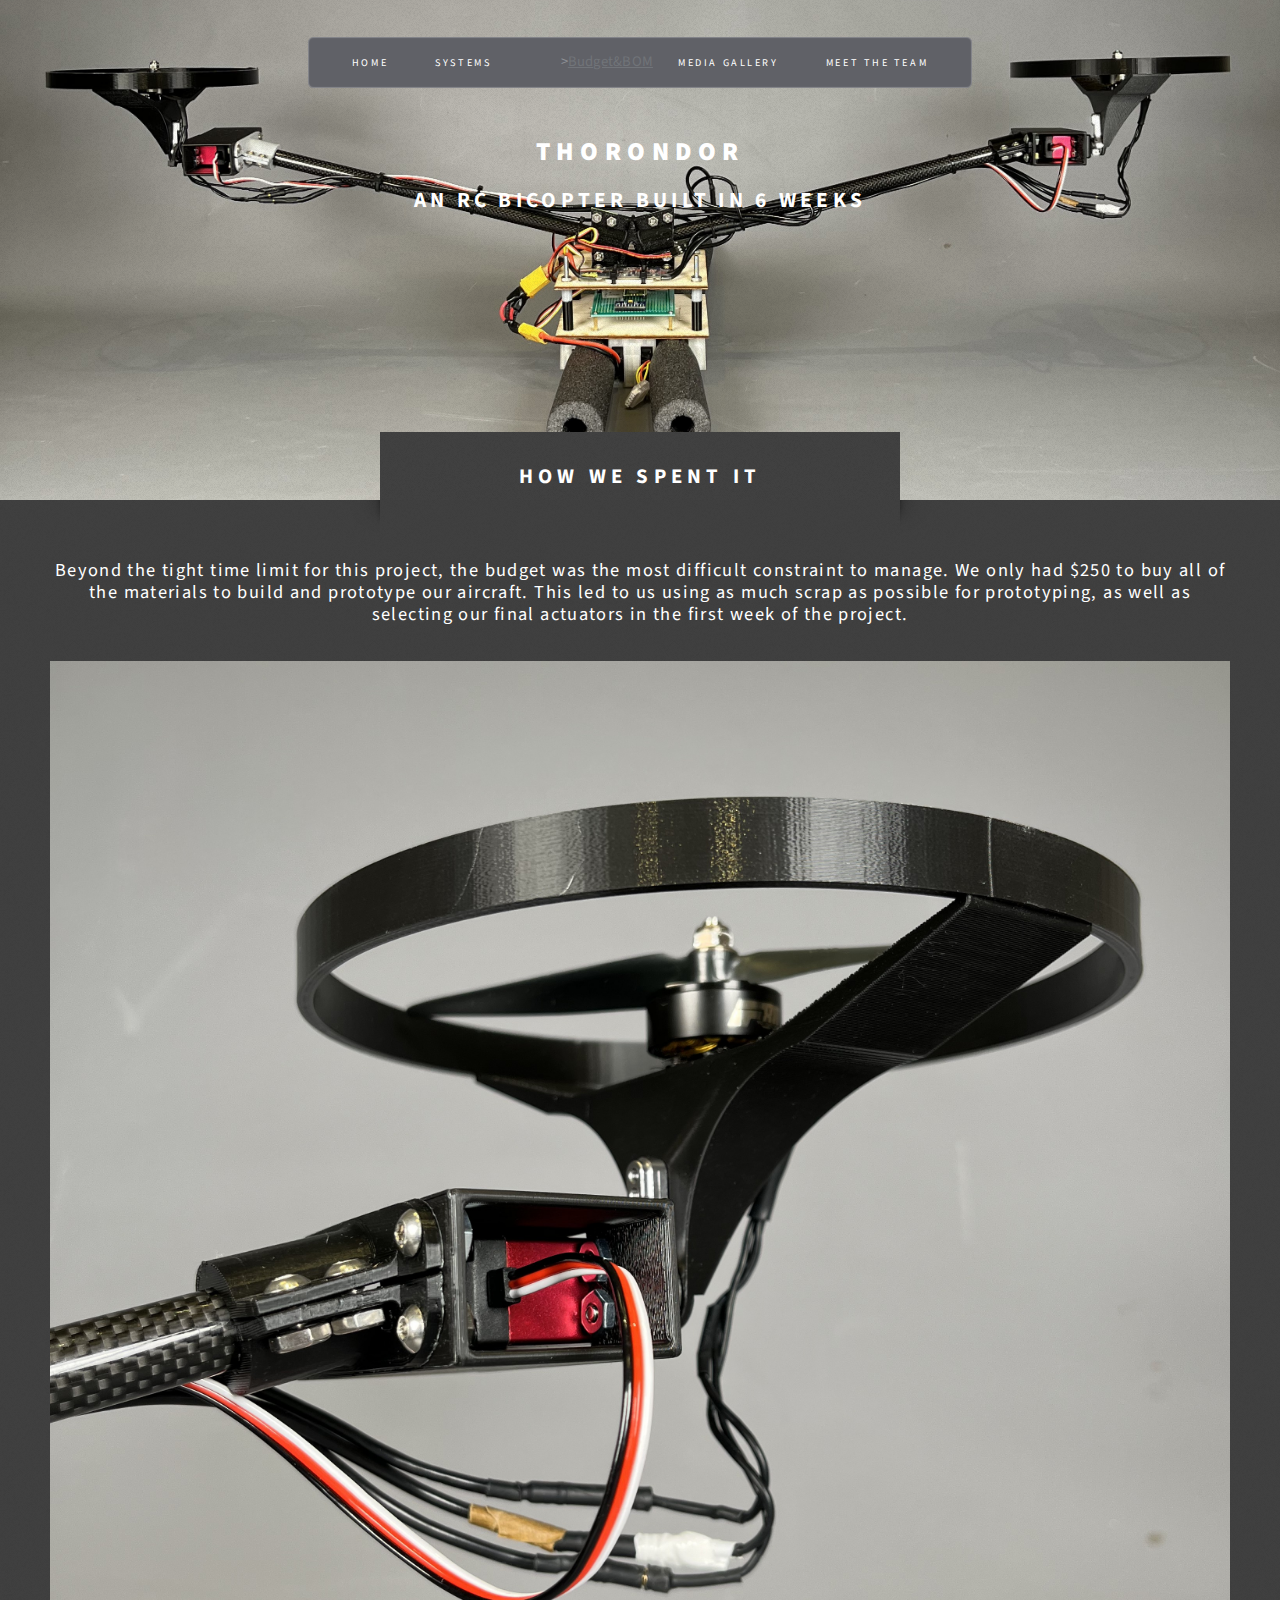
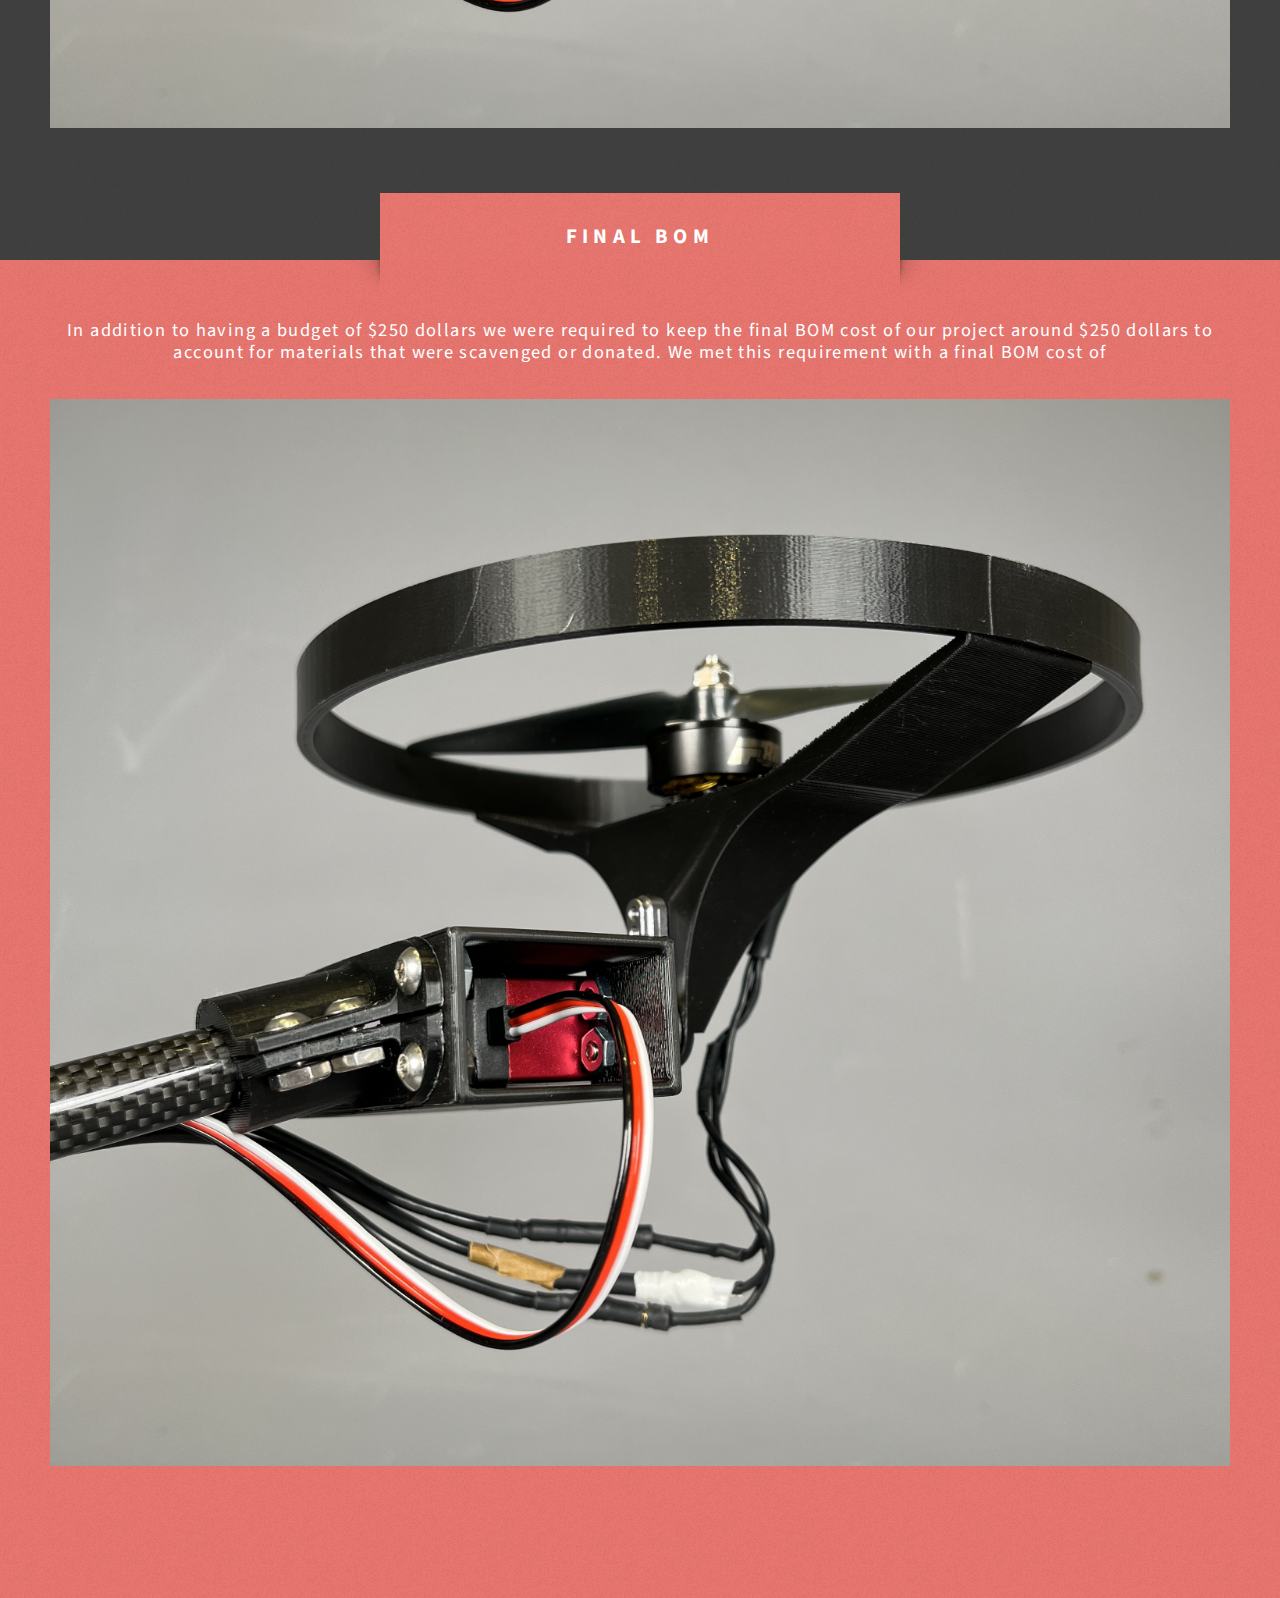
==== commit 0ca69195: "Formated Budget and Bom site" ====
--- a/budget.html
+++ b/budget.html
@@ -30,36 +30,28 @@
 							<li>
 								<a href="#">Systems</a>
 								<ul>
-									<li class = "current"></li><a href="mechanical.html">Mechanical</a></li>
+									<li></li><a href="mechanical.html">Mechanical</a></li>
 									<li><a href="#">Software</a></li>
 									<li><a href="electrial.html">Electrical</a></li>
 									<li><a href="#">Simulation</a></li>
 								</ul>
 							</li>
-							<li><a href="budget.html">Budget&BOM</a></li>
+							<li class = "current"></li>><a href="budget.html">Budget&BOM</a></li>
 							<li><a href="right-sidebar.html">Media Gallery</a></li>
 							<li><a href="team.html">Meet the Team</a></li>
 						</ul>
 					</nav>
 
 			</section>
-			<div id="main" class="wrapper style3">
-				<div class="title">Design Priorities</div>
+			<section>
+			<div id="intro" class="wrapper style3">
+				<div class="title">How We Spent it</div>
 				<div class="container">
 					<div id="content">
+						<p class="style1">Beyond the tight time limit for this project, the budget was the most difficult constraint to manage. We only had $250 to buy all of the materials to build
+							and prototype our aircraft. This led to us using as much scrap as possible for prototyping, as well as selecting our final actuators in the first week of the project.
+					   </p>
 							<article class="box post">
-								<header class="style2">
-									<p style="color:white";>
-										The priorities for this mechanical design were light weight, stiffness, and resilience. As a bicopter, the vehicle mounts a pair of drone motors
-										 to servos on PLA printed motor mounts, which connect the servo horn and the motors, with holes for machine screws and for the driveshaft to be 
-										 able to rotate. These mounts are each designed with a built-in circular propeller guard which prevents damage to the aircraft on impact. As a 
-										 testbed, protecting the most fragile parts of the aircraft, (propellers and electronics) is critical. The servos are likewise mounted in 3D 
-										 printed PLA pods attached by clamps to carbon fiber tubes. The clamps are compressed onto the carbon fiber tubes with screws before attaching 
-										 to the servo pods, to prevent sliding or rotation. The carbon fiber tubes balance stiffness with lightweight. Although the motors and propellers
-										  were chosen for maximum thrust, minimizing mass was still important, as we needed to add counterweights (in the form of extra screws taped to 
-										  the airframe) for superior balance. The servos tilt the motors, changing the direction of thrust forces, to create pitch and yaw moments.
-										 Roll moments are created by changing the magnitude of thrust forces. 
-								</header>
 								<a href="#" class="image featured" style= "border: none;">
 									<img src="images/mechanical/Nacell.jpg" alt="" />
 								</a>
@@ -67,8 +59,24 @@
 
 				</div>
 			</div>
-
-
+			</section>
+			<section>
+				<div id="intro" class="wrapper style1">
+					<div class="title">Final BOM</div>
+					<div class="container">
+						<div id="content">
+							<p class="style1" style="color: white;">In addition to having a budget of $250 dollars we were required to keep the final BOM cost of our project around $250 dollars to account for materials
+								that were scavenged or donated. We met this requirement with a final BOM cost of 
+						   </p>
+								<article class="box post">
+									<a href="#" class="image featured" style= "border: none;">
+										<img src="images/mechanical/Nacell.jpg" alt="" />
+									</a>
+							</div>
+	
+					</div>
+				</div>
+			</section>
 		<!-- Scripts -->
 			<script src="assets/js/jquery.min.js"></script>
 			<script src="assets/js/jquery.dropotron.min.js"></script>
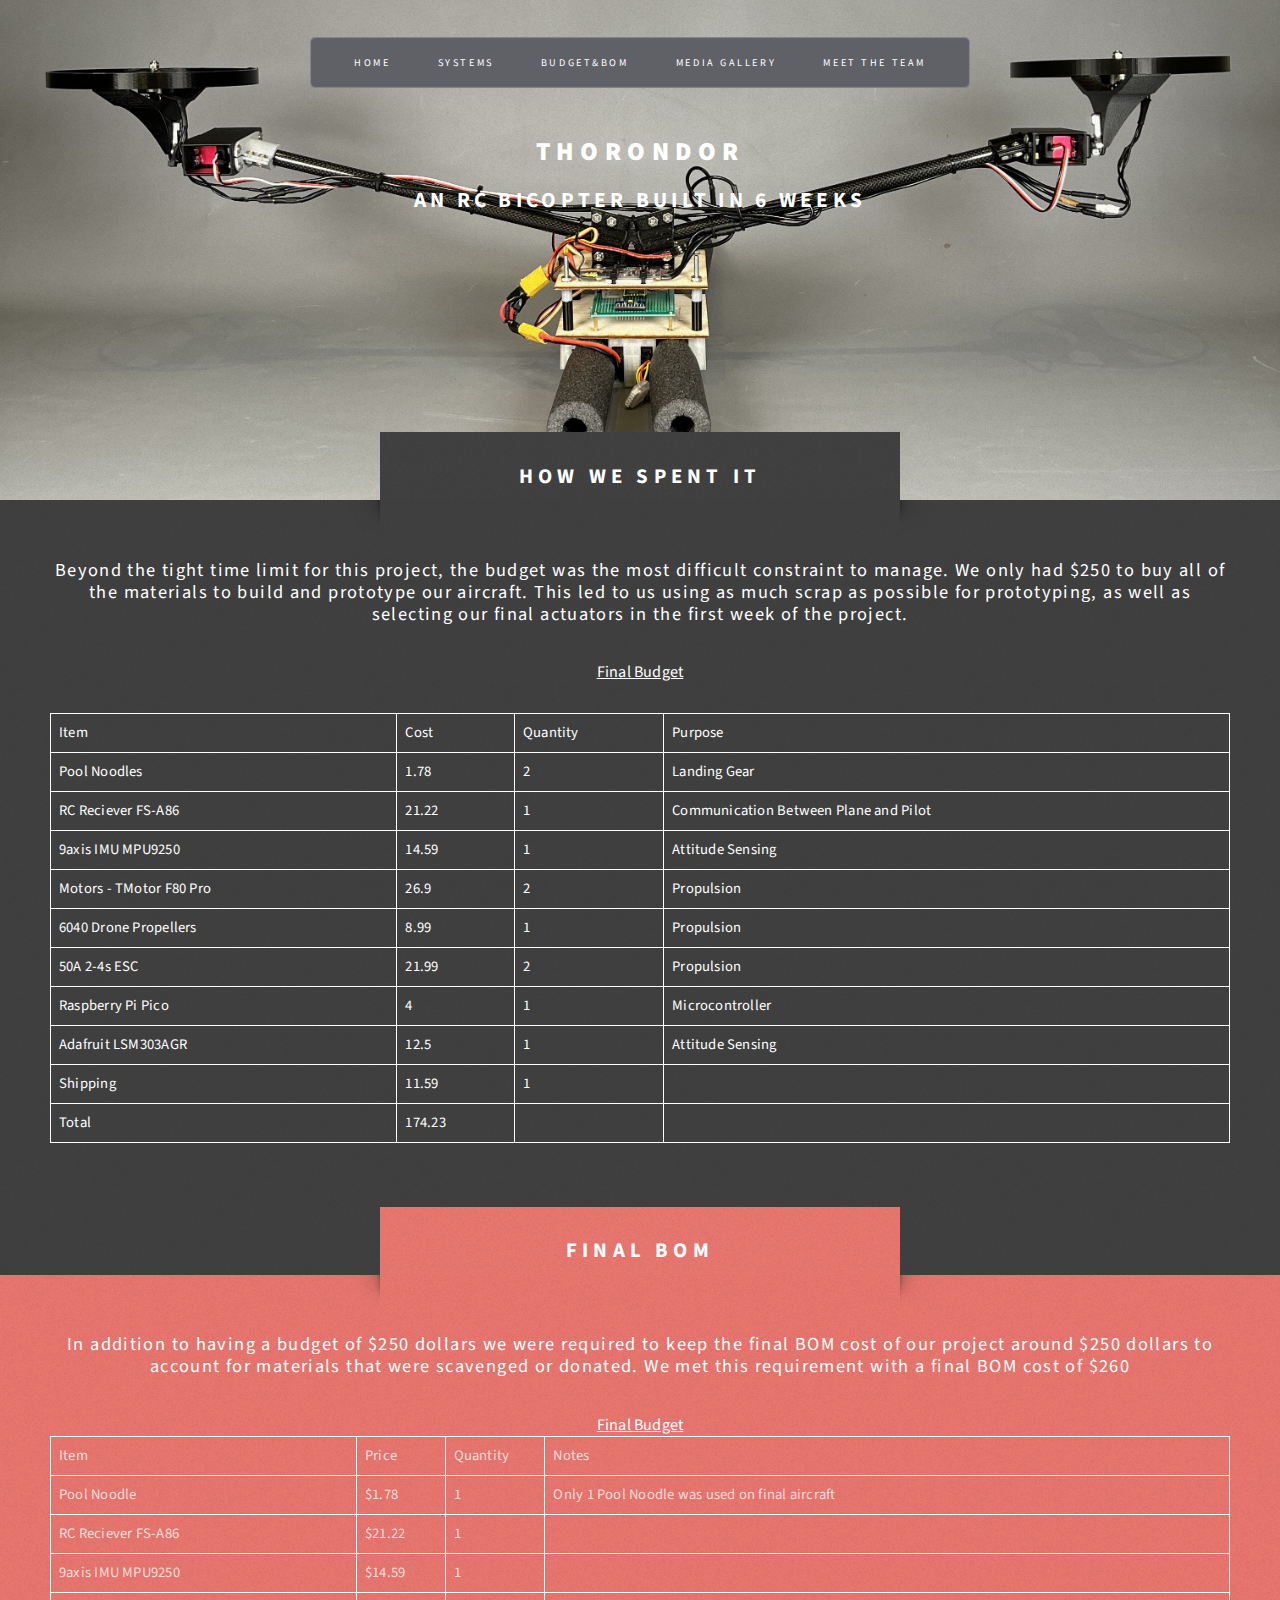
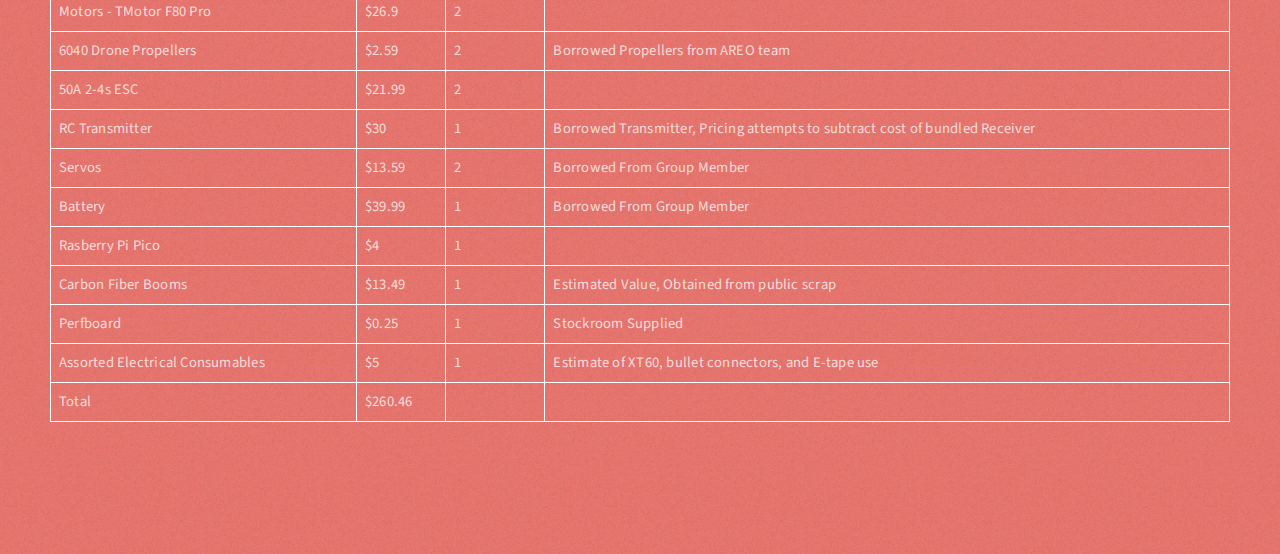
==== commit 961cd43b: "Added Kenji's Picture and Budget and BOM" ====
--- a/budget.html
+++ b/budget.html
@@ -10,6 +10,20 @@
 		<meta charset="utf-8" />
 		<meta name="viewport" content="width=device-width, initial-scale=1, user-scalable=no" />
 		<link rel="stylesheet" href="assets/css/main.css" />
+		<style>
+			table {
+				border-collapse: collapse; /* Merges adjacent borders */
+				width: 100%; /* Optional: Makes the table take the full width */
+				padding-top: 0px;
+			}
+			table, th, td {
+				border: 1px solid white; /* Defines the border style, thickness, and color */
+			}
+			th, td {
+				padding: 8px; /* Adds padding for readability */
+				text-align: left; /* Aligns text to the left */
+			}
+		</style>
 	</head>
 	<body class="left-sidebar is-preload">
 		<div id="page-wrapper">
@@ -36,7 +50,7 @@
 									<li><a href="#">Simulation</a></li>
 								</ul>
 							</li>
-							<li class = "current"></li>><a href="budget.html">Budget&BOM</a></li>
+							<li class="current"><a href="budget.html">Budget&BOM</a></li>
 							<li><a href="right-sidebar.html">Media Gallery</a></li>
 							<li><a href="team.html">Meet the Team</a></li>
 						</ul>
@@ -51,12 +65,81 @@
 						<p class="style1">Beyond the tight time limit for this project, the budget was the most difficult constraint to manage. We only had $250 to buy all of the materials to build
 							and prototype our aircraft. This led to us using as much scrap as possible for prototyping, as well as selecting our final actuators in the first week of the project.
 					   </p>
-							<article class="box post">
-								<a href="#" class="image featured" style= "border: none;">
-									<img src="images/mechanical/Nacell.jpg" alt="" />
-								</a>
-						</div>
-
+					   <p class="style3">
+						<u>Final Budget</u>
+						</p>
+				   </p>
+					   <table>
+						<!-- Table Header -->
+						<tr>
+							<th>Item</th>
+							<th>Cost</th>
+							<th>Quantity</th>
+							<th>Purpose</th>
+						</tr>
+				
+						<!-- Table Rows -->
+						<tr>
+							<td>Pool Noodles</td>
+							<td>1.78</td>
+							<td>2</td>
+							<td>Landing Gear</td>
+						</tr>
+						<tr>
+							<td>RC Reciever FS-A86</td>
+							<td>21.22</td>
+							<td>1</td>
+							<td>Communication Between Plane and Pilot</td>
+						</tr>
+						<tr>
+							<td>9axis IMU MPU9250</td>
+							<td>14.59</td>
+							<td>1</td>
+							<td>Attitude Sensing</td>
+						</tr>
+						<tr>
+							<td>Motors - TMotor F80 Pro</td>
+							<td>26.9</td>
+							<td>2</td>
+							<td>Propulsion</td>
+						</tr>
+						<tr>
+							<td>6040 Drone Propellers</td>
+							<td>8.99</td>
+							<td>1</td>
+							<td>Propulsion</td>
+						</tr>
+						<tr>
+							<td>50A 2-4s ESC</td>
+							<td>21.99</td>
+							<td>2</td>
+							<td>Propulsion</td>
+						</tr>
+						<tr>
+							<td>Raspberry Pi Pico</td>
+							<td>4</td>
+							<td>1</td>
+							<td>Microcontroller</td>
+						</tr>
+						<tr>
+							<td>Adafruit LSM303AGR</td>
+							<td>12.5</td>
+							<td>1</td>
+							<td>Attitude Sensing</td>
+						</tr>
+						<tr>
+							<td>Shipping</td>
+							<td>11.59</td>
+							<td>1</td>
+							<td></td>
+						</tr>
+						<tr>
+							<td>Total</td>
+							<td>174.23</td>
+							<td></td>
+							<td></td>
+						</tr>
+					</table>
 				</div>
 			</div>
 			</section>
@@ -66,13 +149,106 @@
 					<div class="container">
 						<div id="content">
 							<p class="style1" style="color: white;">In addition to having a budget of $250 dollars we were required to keep the final BOM cost of our project around $250 dollars to account for materials
-								that were scavenged or donated. We met this requirement with a final BOM cost of 
+								that were scavenged or donated. We met this requirement with a final BOM cost of $260
 						   </p>
-								<article class="box post">
-									<a href="#" class="image featured" style= "border: none;">
-										<img src="images/mechanical/Nacell.jpg" alt="" />
-									</a>
-							</div>
+						   <p class="style3" style="color: white;">
+							<u>Final Budget</u>
+							</p>
+					   <table style="padding-top: 0px;">
+						<!-- Table Header -->
+						<tr>
+							<th>Item</th>
+							<th>Price</th>
+							<th>Quantity</th>
+							<th>Notes</th>
+						</tr>
+				
+						<!-- Table Rows -->
+						<tr>
+							<td>Pool Noodle</td>
+							<td>$1.78</td>
+							<td>1</td>
+							<td>Only 1 Pool Noodle was used on final aircraft</td>
+						</tr>
+						<tr>
+							<td>RC Reciever FS-A86</td>
+							<td>$21.22</td>
+							<td>1</td>
+							<td></td>
+						</tr>
+						<tr>
+							<td>9axis IMU MPU9250</td>
+							<td>$14.59</td>
+							<td>1</td>
+							<td></td>
+						</tr>
+						<tr>
+							<td>Motors - TMotor F80 Pro</td>
+							<td>$26.9</td>
+							<td>2</td>
+							<td></td>
+						</tr>
+						<tr>
+							<td>6040 Drone Propellers</td>
+							<td>$2.59</td>
+							<td>2</td>
+							<td>Borrowed Propellers from AREO team</td>
+						</tr>
+						<tr>
+							<td>50A 2-4s ESC</td>
+							<td>$21.99</td>
+							<td>2</td>
+							<td></td>
+						</tr>
+						<tr>
+							<td>RC Transmitter</td>
+							<td>$30</td>
+							<td>1</td>
+							<td>Borrowed Transmitter, Pricing attempts to subtract cost of bundled Receiver</td>
+						</tr>
+						<tr>
+							<td>Servos</td>
+							<td>$13.59</td>
+							<td>2</td>
+							<td>Borrowed From Group Member</td>
+						</tr>
+						<tr>
+							<td>Battery</td>
+							<td>$39.99</td>
+							<td>1</td>
+							<td>Borrowed From Group Member</td>
+						</tr>
+						<tr>
+							<td>Rasberry Pi Pico</td>
+							<td>$4</td>
+							<td>1</td>
+							<td></td>
+						</tr>
+						<tr>
+							<td>Carbon Fiber Booms</td>
+							<td>$13.49</td>
+							<td>1</td>
+							<td>Estimated Value, Obtained from public scrap</td>
+						</tr>
+						<tr>
+							<td>Perfboard</td>
+							<td>$0.25</td>
+							<td>1</td>
+							<td>Stockroom Supplied</td>
+						</tr>
+						<tr>
+							<td>Assorted Electrical Consumables</td>
+							<td>$5</td>
+							<td>1</td>
+							<td>Estimate of XT60, bullet connectors, and E-tape use</td>
+						</tr>
+						<tr>
+							<td>Total</td>
+							<td>$260.46</td>
+							<td></td>
+							<td></td>
+						</tr>
+					</table>
 	
 					</div>
 				</div>
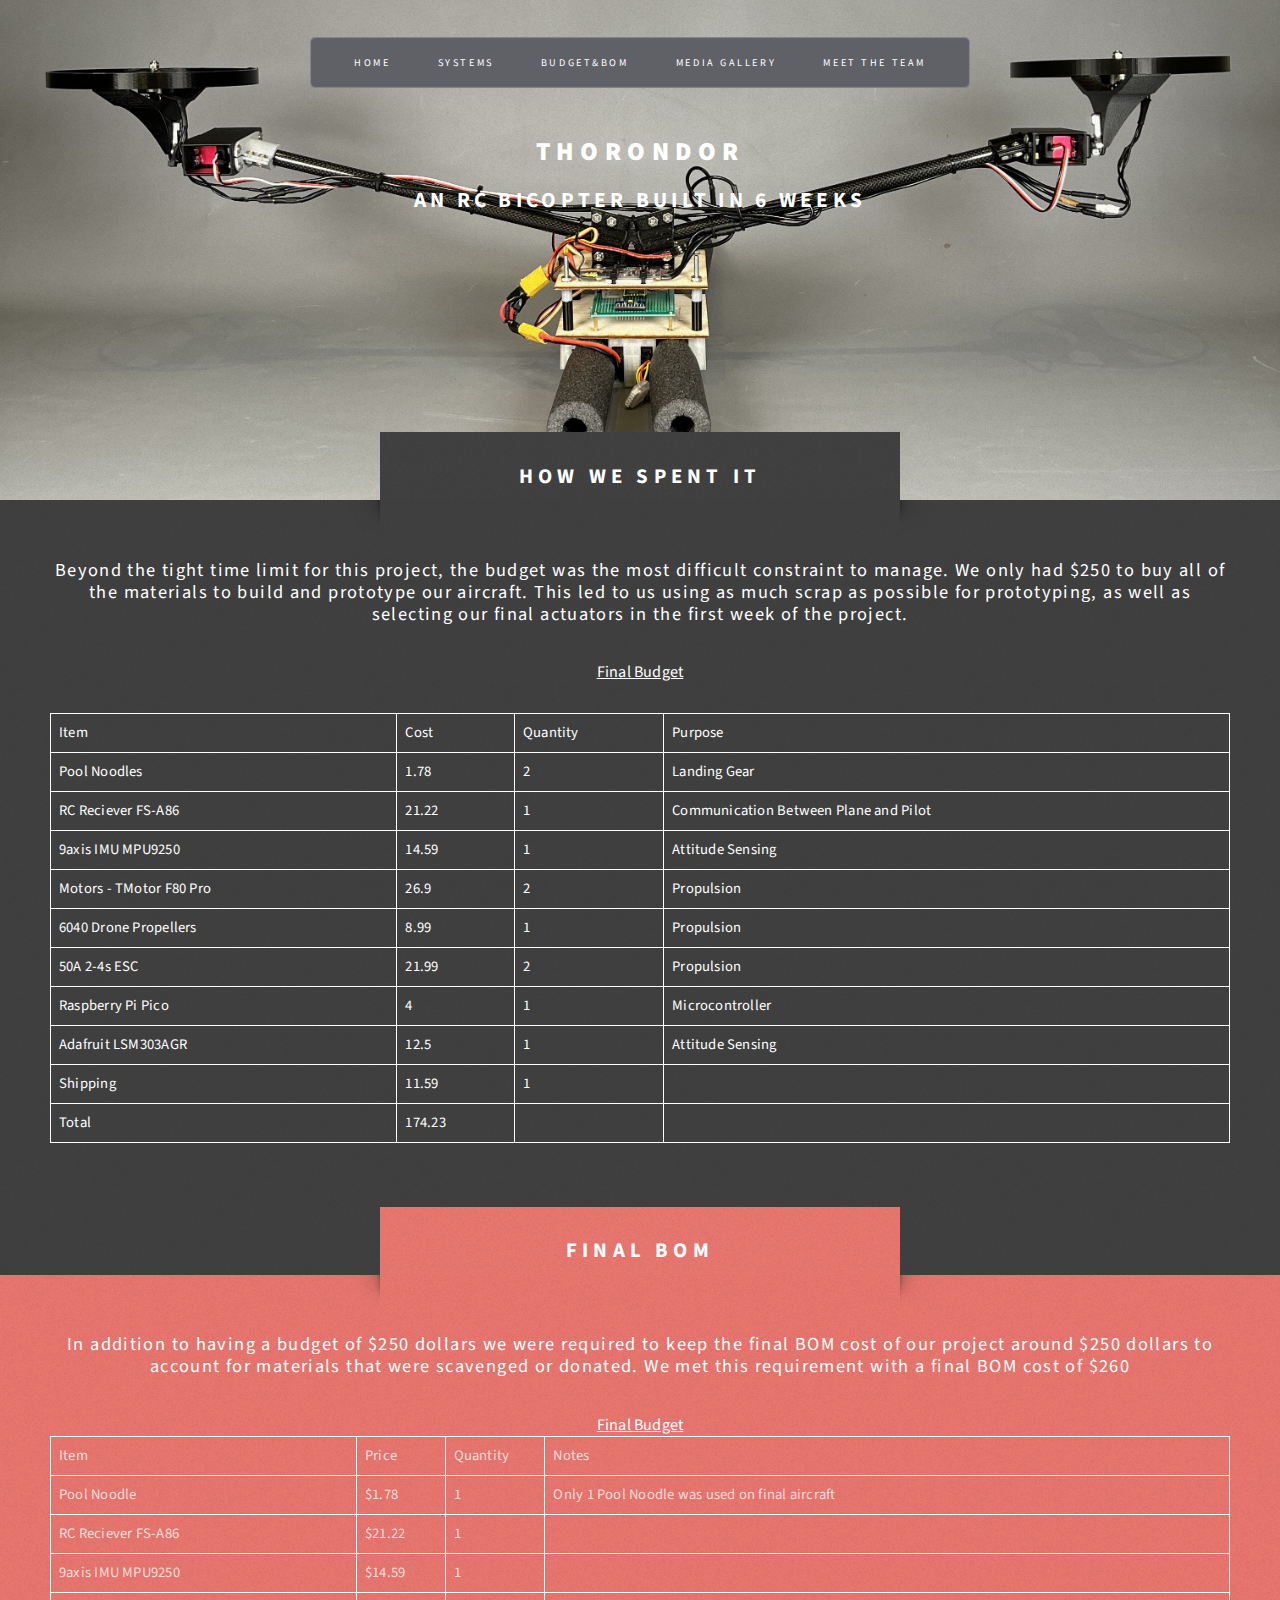
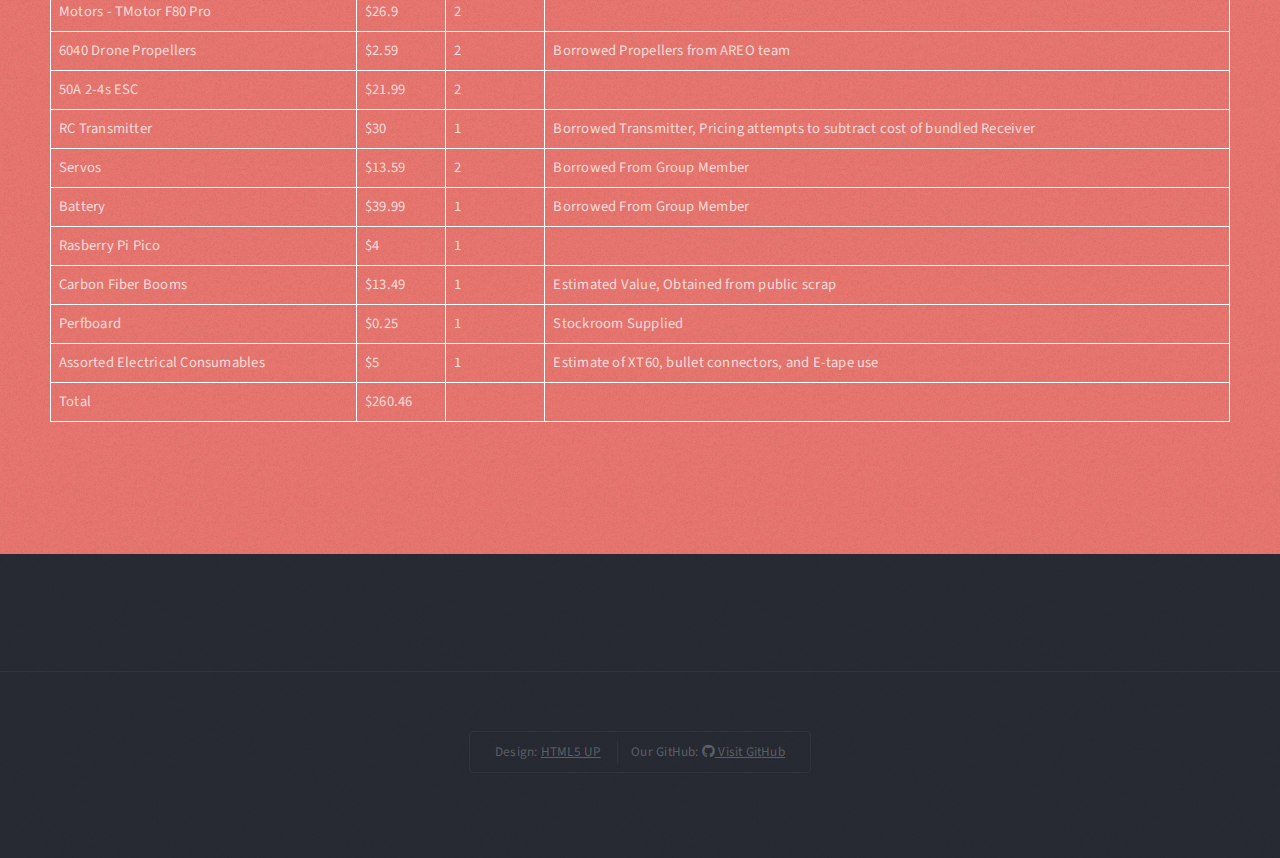
==== commit 893e1457: "Software Section added" ====
--- a/budget.html
+++ b/budget.html
@@ -45,7 +45,7 @@
 								<a href="#">Systems</a>
 								<ul>
 									<li></li><a href="mechanical.html">Mechanical</a></li>
-									<li><a href="#">Software</a></li>
+									<li><a href="software.html">Software</a></li>
 									<li><a href="electrial.html">Electrical</a></li>
 									<li><a href="#">Simulation</a></li>
 								</ul>
@@ -253,6 +253,19 @@
 					</div>
 				</div>
 			</section>
+			<section id="footer" class="wrapper">
+				<div id="copyright">
+					<ul>
+						<li>Design: <a href="http://html5up.net">HTML5 UP</a></li>
+						<li>
+							Our GitHub: 
+							<a href="https://github.com/Rshah2067/Thorondor" target="_blank">
+								<i class="fab fa-github"></i> Visit GitHub
+							</a>
+						</li>
+					</ul>
+				</div>
+			</section>
 		<!-- Scripts -->
 			<script src="assets/js/jquery.min.js"></script>
 			<script src="assets/js/jquery.dropotron.min.js"></script>
--- a/assets/css/main.css
+++ b/assets/css/main.css
@@ -1815,29 +1815,29 @@
 
 /* Actions */
 
-	ul.actions {
-		list-style: none;
-		padding-left: 0;
-		margin: 3em 0 0 0;
-	}
-
-		ul.actions li {
-			display: inline-block;
-			margin: 0 0.75em 0 0.75em;
-			padding-left: 0;
-		}
-
-			ul.actions li:first-child {
-				margin-left: 0;
-			}
-
-			ul.actions li:last-child {
-				margin-right: 0;
-			}
-
-		ul.actions.special {
-			text-align: center;
-		}
+ul.actions {
+    list-style: none; /* Removes bullet points */
+    padding-left: 0; /* Removes left padding */
+    margin: 3em 0 0 0; /* Adds space at the top */
+}
+
+ul.actions li {
+    display: inline-block; /* Makes the list items appear horizontally */
+    margin: 0 0.75em 0 0.75em; /* Adds spacing between buttons */
+    padding-left: 0; /* Removes left padding from the list items */
+}
+
+ul.actions li:first-child {
+    margin-left: 0; /* Removes left margin from the first item */
+}
+
+ul.actions li:last-child {
+    margin-right: 0; /* Removes right margin from the last item */
+}
+
+ul.actions.special {
+    text-align: center; /* Centers the items if a special class is used */
+}
 
 /* Feature List */
 
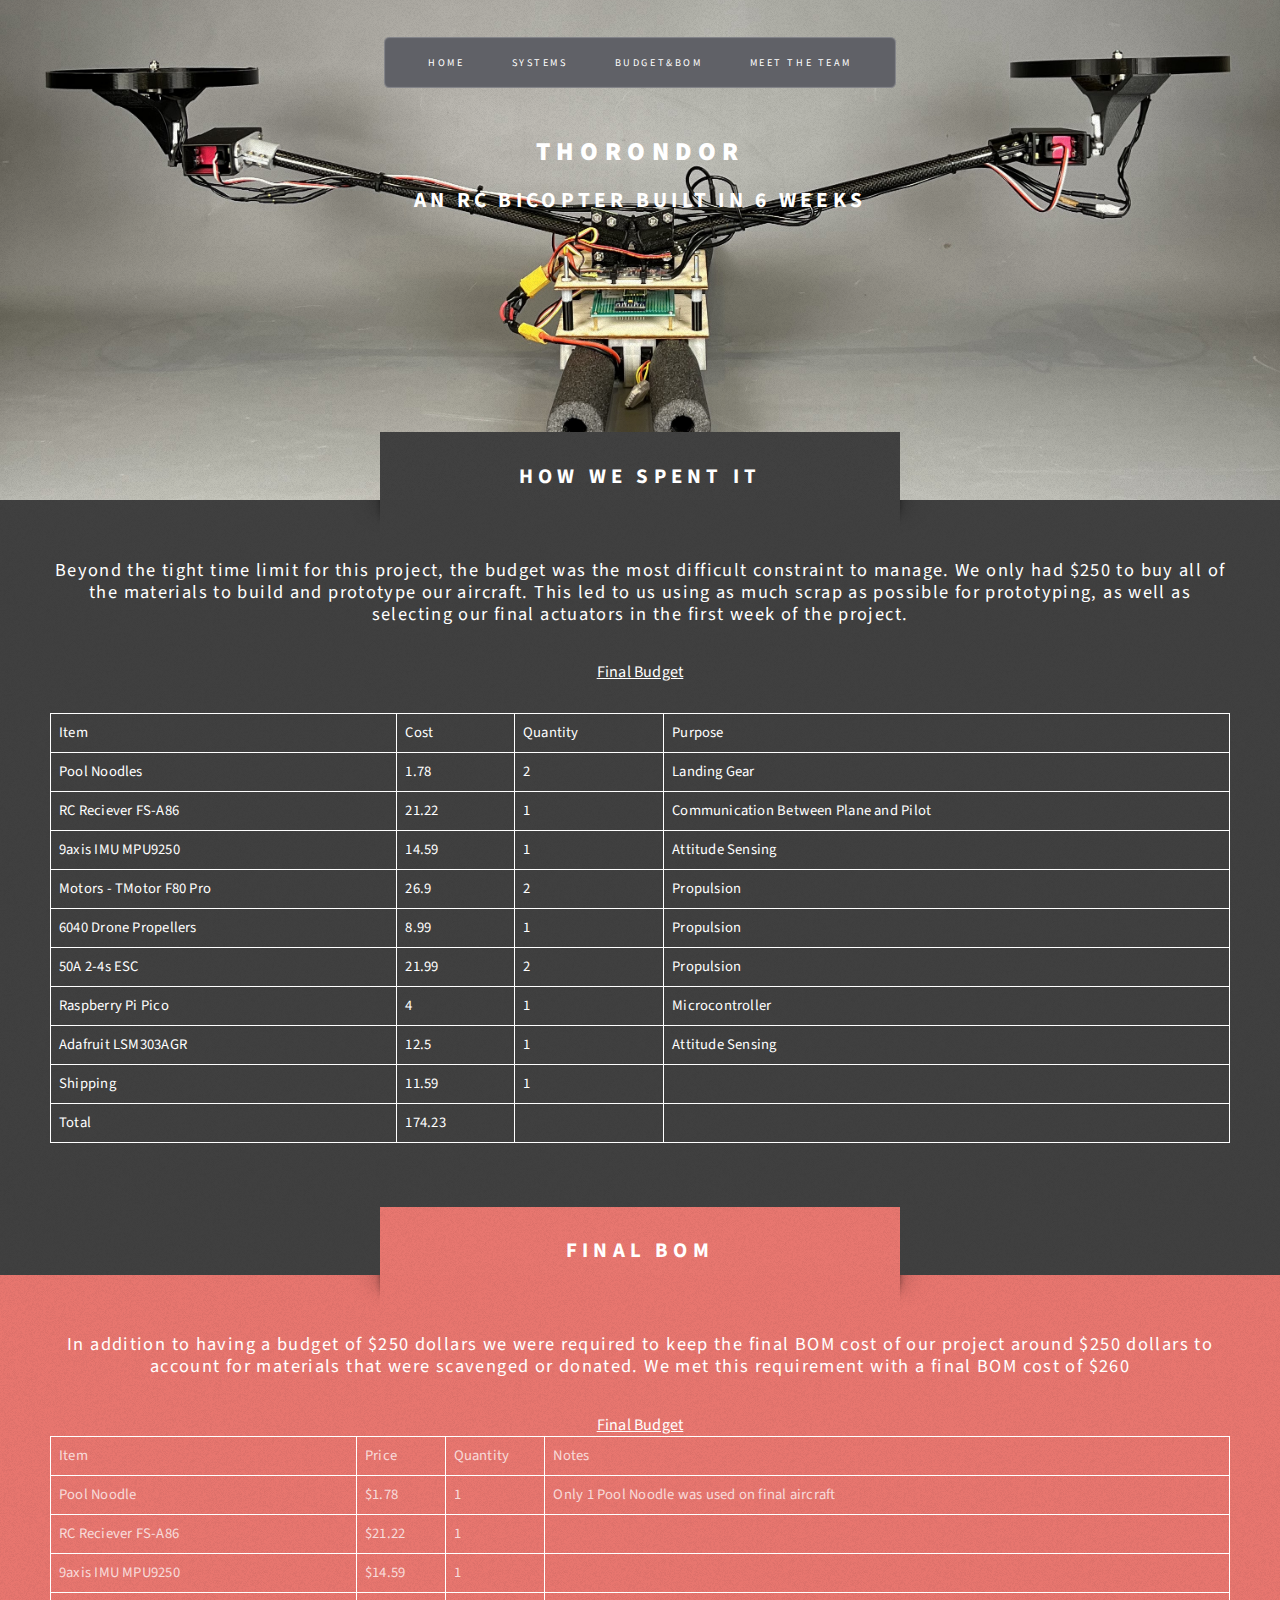
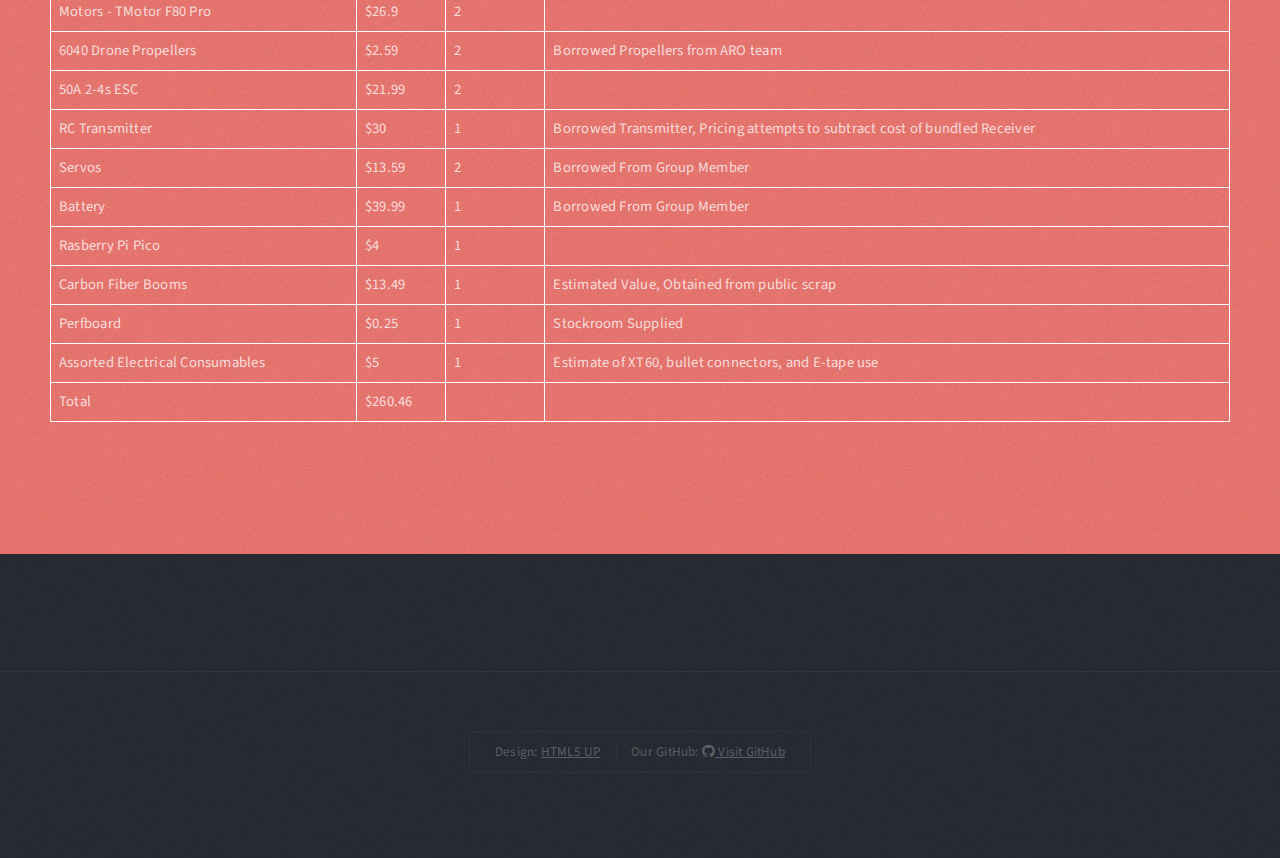
==== commit 64e1e11a: "Removed Gallery and Fixed electronics pictures" ====
--- a/budget.html
+++ b/budget.html
@@ -44,14 +44,13 @@
 							<li>
 								<a href="#">Systems</a>
 								<ul>
-									<li></li><a href="mechanical.html">Mechanical</a></li>
+									<li><a href="mechanical.html">Mechanical</a></li>
 									<li><a href="software.html">Software</a></li>
 									<li><a href="electrial.html">Electrical</a></li>
-									<li><a href="#">Simulation</a></li>
+									<li><a href="simulation.html">Simulation</a></li>
 								</ul>
 							</li>
 							<li class="current"><a href="budget.html">Budget&BOM</a></li>
-							<li><a href="right-sidebar.html">Media Gallery</a></li>
 							<li><a href="team.html">Meet the Team</a></li>
 						</ul>
 					</nav>
@@ -192,7 +191,7 @@
 							<td>6040 Drone Propellers</td>
 							<td>$2.59</td>
 							<td>2</td>
-							<td>Borrowed Propellers from AREO team</td>
+							<td>Borrowed Propellers from ARO team</td>
 						</tr>
 						<tr>
 							<td>50A 2-4s ESC</td>
